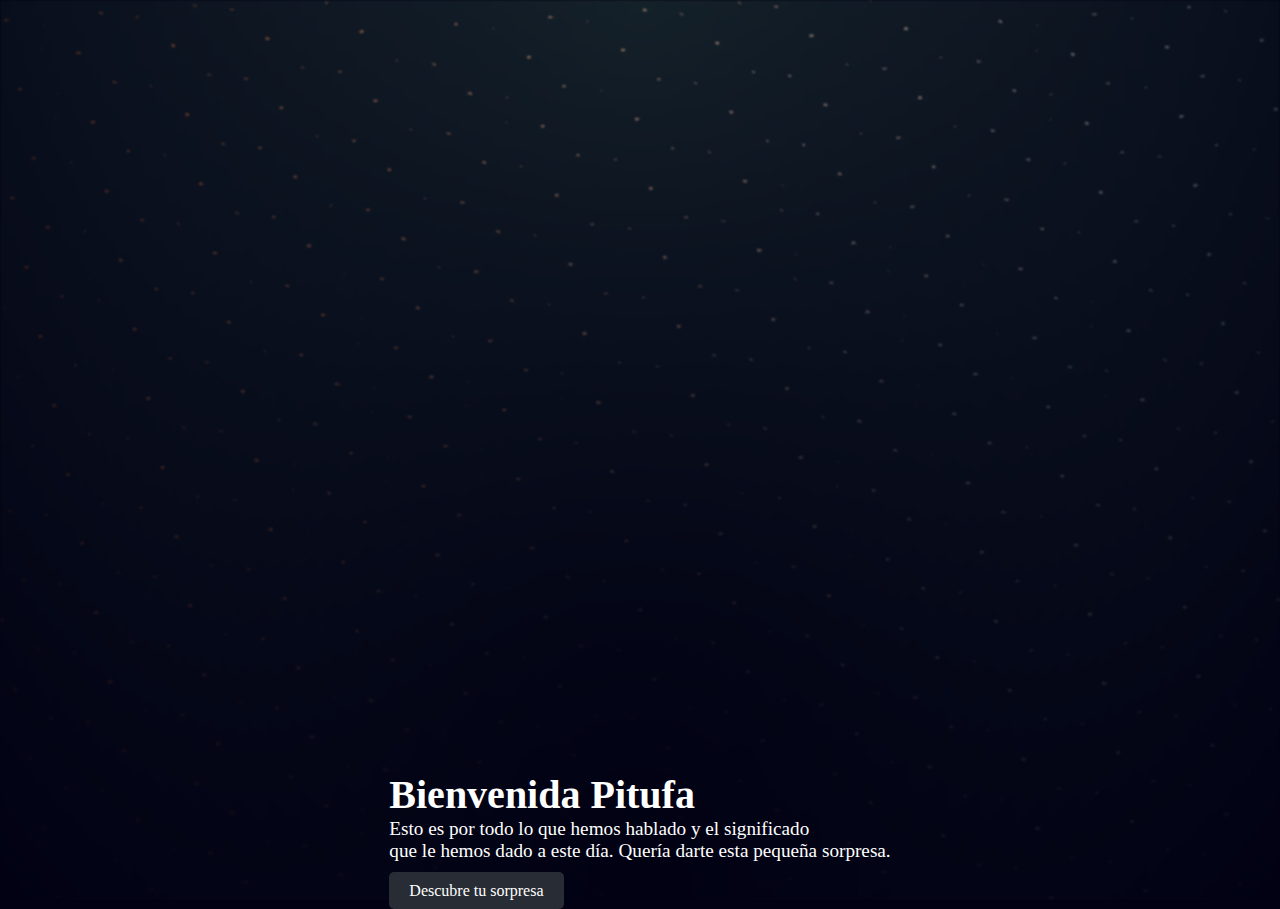
==== index.html @ 1435f54c "Add files via upload" ====
<!DOCTYPE html>
<html lang="en">

<head>
    <meta charset="UTF-8">
    <title>Flores y corazones</title>
    <link rel="stylesheet" href="./style.css">
    <link href="style.css" rel="stylesheet" type="text/css" />
    <STYLE>A {text-decoration: none;} </STYLE>
</head>

<body>

   
    <body class="container">
        <div class="night"></div>
        <div class="content">
            <h1>Bienvenida Pitufa</h1>
            <p>Esto es por todo lo que hemos hablado y el significado <br> que le hemos dado a este día. Quería darte esta pequeña sorpresa.</p>
            <a href="sorpresa.html" class="cta-button">Descubre tu sorpresa</a>

          
        </div>
        
        <!-- Burbujas de corazones flotando -->
        <div class="bubbles">
            <div class="bubble">
                <svg class="heart" viewBox="0 0 32 32">
                    <title>heart22</title>
                    <path d="M23.6 2c-3.363 0-6.258 2.736-7.599 5.594-1.342-2.858-4.237-5.594-7.601-5.594-4.637 0-8.4 3.764-8.4 8.401 0 9.433 9.516 11.906 16.001 21.232 6.13-9.268 15.999-12.1 15.999-21.232 0-4.637-3.763-8.401-8.4-8.401z"></path>
                </svg>
            </div>
            <!-- Más burbujas de corazones... -->
        </div>
        <script src="main.js"></script>
        <div class="bubbles">
            <div class="bubble"><svg class="heart" viewBox="0 0 32 32">
                    <title>heart22</title>
                    <path
                        d="M23.6 2c-3.363 0-6.258 2.736-7.599 5.594-1.342-2.858-4.237-5.594-7.601-5.594-4.637 0-8.4 3.764-8.4 8.401 0 9.433 9.516 11.906 16.001 21.232 6.13-9.268 15.999-12.1 15.999-21.232 0-4.637-3.763-8.401-8.4-8.401z">
                    </path>
                </svg>
            </div>
            <div class="bubble"><svg class="heart" viewBox="0 0 32 32">
                    <title>heart22</title>
                    <path
                        d="M23.6 2c-3.363 0-6.258 2.736-7.599 5.594-1.342-2.858-4.237-5.594-7.601-5.594-4.637 0-8.4 3.764-8.4 8.401 0 9.433 9.516 11.906 16.001 21.232 6.13-9.268 15.999-12.1 15.999-21.232 0-4.637-3.763-8.401-8.4-8.401z">
                    </path>
                </svg>
            </div>
            <div class="bubble"><svg class="heart" viewBox="0 0 32 32">
                    <title>heart22</title>
                    <path
                        d="M23.6 2c-3.363 0-6.258 2.736-7.599 5.594-1.342-2.858-4.237-5.594-7.601-5.594-4.637 0-8.4 3.764-8.4 8.401 0 9.433 9.516 11.906 16.001 21.232 6.13-9.268 15.999-12.1 15.999-21.232 0-4.637-3.763-8.401-8.4-8.401z">
                    </path>
                </svg>
            </div>
            <div class="bubble"><svg class="heart" viewBox="0 0 32 32">
                    <title>heart22</title>
                    <path
                        d="M23.6 2c-3.363 0-6.258 2.736-7.599 5.594-1.342-2.858-4.237-5.594-7.601-5.594-4.637 0-8.4 3.764-8.4 8.401 0 9.433 9.516 11.906 16.001 21.232 6.13-9.268 15.999-12.1 15.999-21.232 0-4.637-3.763-8.401-8.4-8.401z">
                    </path>
                </svg>
            </div>
            <div class="bubble"><svg class="heart" viewBox="0 0 32 32">
                    <title>heart22</title>
                    <path
                        d="M23.6 2c-3.363 0-6.258 2.736-7.599 5.594-1.342-2.858-4.237-5.594-7.601-5.594-4.637 0-8.4 3.764-8.4 8.401 0 9.433 9.516 11.906 16.001 21.232 6.13-9.268 15.999-12.1 15.999-21.232 0-4.637-3.763-8.401-8.4-8.401z">
                    </path>
                </svg>
            </div>
            <div class="bubble"><svg class="heart" viewBox="0 0 32 32">
                    <title>heart22</title>
                    <path
                        d="M23.6 2c-3.363 0-6.258 2.736-7.599 5.594-1.342-2.858-4.237-5.594-7.601-5.594-4.637 0-8.4 3.764-8.4 8.401 0 9.433 9.516 11.906 16.001 21.232 6.13-9.268 15.999-12.1 15.999-21.232 0-4.637-3.763-8.401-8.4-8.401z">
                    </path>
                </svg>
            </div>
            <div class="bubble"><svg class="heart" viewBox="0 0 32 32">
                    <title>heart22</title>
                    <path
                        d="M23.6 2c-3.363 0-6.258 2.736-7.599 5.594-1.342-2.858-4.237-5.594-7.601-5.594-4.637 0-8.4 3.764-8.4 8.401 0 9.433 9.516 11.906 16.001 21.232 6.13-9.268 15.999-12.1 15.999-21.232 0-4.637-3.763-8.401-8.4-8.401z">
                    </path>
                </svg>
            </div>
            <div class="bubble"><svg class="heart" viewBox="0 0 32 32">
                    <title>heart22</title>
                    <path
                        d="M23.6 2c-3.363 0-6.258 2.736-7.599 5.594-1.342-2.858-4.237-5.594-7.601-5.594-4.637 0-8.4 3.764-8.4 8.401 0 9.433 9.516 11.906 16.001 21.232 6.13-9.268 15.999-12.1 15.999-21.232 0-4.637-3.763-8.401-8.4-8.401z">
                    </path>
                </svg>
            </div>
            <div class="bubble"><svg class="heart" viewBox="0 0 32 32">
                    <title>heart22</title>
                    <path
                        d="M23.6 2c-3.363 0-6.258 2.736-7.599 5.594-1.342-2.858-4.237-5.594-7.601-5.594-4.637 0-8.4 3.764-8.4 8.401 0 9.433 9.516 11.906 16.001 21.232 6.13-9.268 15.999-12.1 15.999-21.232 0-4.637-3.763-8.401-8.4-8.401z">
                    </path>
                </svg>
            </div>
            <div class="bubble"><svg class="heart" viewBox="0 0 32 32">
                    <title>heart22</title>
                    <path
                        d="M23.6 2c-3.363 0-6.258 2.736-7.599 5.594-1.342-2.858-4.237-5.594-7.601-5.594-4.637 0-8.4 3.764-8.4 8.401 0 9.433 9.516 11.906 16.001 21.232 6.13-9.268 15.999-12.1 15.999-21.232 0-4.637-3.763-8.401-8.4-8.401z">
                    </path>
                </svg>
            </div>
            <div class="bubble"><svg class="heart" viewBox="0 0 32 32">
                    <title>heart22</title>
                    <path
                        d="M23.6 2c-3.363 0-6.258 2.736-7.599 5.594-1.342-2.858-4.237-5.594-7.601-5.594-4.637 0-8.4 3.764-8.4 8.401 0 9.433 9.516 11.906 16.001 21.232 6.13-9.268 15.999-12.1 15.999-21.232 0-4.637-3.763-8.401-8.4-8.401z">
                    </path>
                </svg>
            </div>
            <div class="bubble"><svg class="heart" viewBox="0 0 32 32">
                    <title>heart22</title>
                    <path
                        d="M23.6 2c-3.363 0-6.258 2.736-7.599 5.594-1.342-2.858-4.237-5.594-7.601-5.594-4.637 0-8.4 3.764-8.4 8.401 0 9.433 9.516 11.906 16.001 21.232 6.13-9.268 15.999-12.1 15.999-21.232 0-4.637-3.763-8.401-8.4-8.401z">
                    </path>
                </svg>
            </div>
            <div class="bubble"><svg class="heart" viewBox="0 0 32 32">
                    <title>heart22</title>
                    <path
                        d="M23.6 2c-3.363 0-6.258 2.736-7.599 5.594-1.342-2.858-4.237-5.594-7.601-5.594-4.637 0-8.4 3.764-8.4 8.401 0 9.433 9.516 11.906 16.001 21.232 6.13-9.268 15.999-12.1 15.999-21.232 0-4.637-3.763-8.401-8.4-8.401z">
                    </path>
                </svg>
            </div>
            <div class="bubble"><svg class="heart" viewBox="0 0 32 32">
                    <title>heart22</title>
                    <path
                        d="M23.6 2c-3.363 0-6.258 2.736-7.599 5.594-1.342-2.858-4.237-5.594-7.601-5.594-4.637 0-8.4 3.764-8.4 8.401 0 9.433 9.516 11.906 16.001 21.232 6.13-9.268 15.999-12.1 15.999-21.232 0-4.637-3.763-8.401-8.4-8.401z">
                    </path>
                </svg>
            </div>
            <div class="bubble"><svg class="heart" viewBox="0 0 32 32">
                    <title>heart22</title>
                    <path
                        d="M23.6 2c-3.363 0-6.258 2.736-7.599 5.594-1.342-2.858-4.237-5.594-7.601-5.594-4.637 0-8.4 3.764-8.4 8.401 0 9.433 9.516 11.906 16.001 21.232 6.13-9.268 15.999-12.1 15.999-21.232 0-4.637-3.763-8.401-8.4-8.401z">
                    </path>
                </svg>
            </div>
            <div class="bubble"><svg class="heart" viewBox="0 0 32 32">
                    <title>heart22</title>
                    <path
                        d="M23.6 2c-3.363 0-6.258 2.736-7.599 5.594-1.342-2.858-4.237-5.594-7.601-5.594-4.637 0-8.4 3.764-8.4 8.401 0 9.433 9.516 11.906 16.001 21.232 6.13-9.268 15.999-12.1 15.999-21.232 0-4.637-3.763-8.401-8.4-8.401z">
                    </path>
                </svg>
            </div>
            <div class="bubble"><svg class="heart" viewBox="0 0 32 32">
                    <title>heart22</title>
                    <path
                        d="M23.6 2c-3.363 0-6.258 2.736-7.599 5.594-1.342-2.858-4.237-5.594-7.601-5.594-4.637 0-8.4 3.764-8.4 8.401 0 9.433 9.516 11.906 16.001 21.232 6.13-9.268 15.999-12.1 15.999-21.232 0-4.637-3.763-8.401-8.4-8.401z">
                    </path>
                </svg>
            </div>
            <div class="bubble"><svg class="heart" viewBox="0 0 32 32">
                    <title>heart22</title>
                    <path
                        d="M23.6 2c-3.363 0-6.258 2.736-7.599 5.594-1.342-2.858-4.237-5.594-7.601-5.594-4.637 0-8.4 3.764-8.4 8.401 0 9.433 9.516 11.906 16.001 21.232 6.13-9.268 15.999-12.1 15.999-21.232 0-4.637-3.763-8.401-8.4-8.401z">
                    </path>
                </svg>
            </div>
            <div class="bubble"><svg class="heart" viewBox="0 0 32 32">
                    <title>heart22</title>
                    <path
                        d="M23.6 2c-3.363 0-6.258 2.736-7.599 5.594-1.342-2.858-4.237-5.594-7.601-5.594-4.637 0-8.4 3.764-8.4 8.401 0 9.433 9.516 11.906 16.001 21.232 6.13-9.268 15.999-12.1 15.999-21.232 0-4.637-3.763-8.401-8.4-8.401z">
                    </path>
                </svg>
            </div>
            <div class="bubble"><svg class="heart" viewBox="0 0 32 32">
                    <title>heart22</title>
                    <path
                        d="M23.6 2c-3.363 0-6.258 2.736-7.599 5.594-1.342-2.858-4.237-5.594-7.601-5.594-4.637 0-8.4 3.764-8.4 8.401 0 9.433 9.516 11.906 16.001 21.232 6.13-9.268 15.999-12.1 15.999-21.232 0-4.637-3.763-8.401-8.4-8.401z">
                    </path>
                </svg>
    </body>
    <!-- partial -->
    <script src="script.js" type="text/javascript"></script>

</body>

</html>
---- style.css ----
*,
*::after,
*::before {
  padding: 0;
  margin: 0;
  box-sizing: border-box;
}
.container {
  position: absolute;
  display: flex;
  justify-content: center;
  align-items: center;
  text-align: center;
  background-color: #282c34;
  color: white;
  padding: 20px;
  border-radius: 30px;
  transition: transform 0.1s; /* Suaviza el movimiento */
}

.night {
    position: absolute;
    top: 0;
    left: 0;
    width: 100%;
    height: 100%;
    background: black;
    z-index: -1;
}

.bubbles {
    position: absolute;
    top: 0;
    left: 0;
    width: 100%;
    height: 100%;
    overflow: hidden;
    z-index: 0;
}

.bubble {
    position: absolute;
    bottom: -100px;
    background-color: rgba(255, 255, 255, 0.2);
    border-radius: 50%;
    animation: rise 20s infinite;
}

.heart {
    fill: red;
    width: 50px;
    height: 50px;
}

@keyframes rise {
    0% {
        transform: translateY(0);
    }
    100% {
        transform: translateY(-1000px);
    }
}

/* Contenido centrado */
.content {
    position: relative;
    z-index: 1;
}

h1 {
    font-size: 2.5rem;
    color: #fff;
}

p {
    font-size: 1.2rem;
    margin-bottom: 20px;
    color: #fff;
}

.cta-button {
    padding: 10px 20px;
    background-color: #282c34;
    border: none;
    color: white;
    font-size: 1rem;
    cursor: pointer;
    border-radius: 5px;
    transition: background-color 0.3s ease;
}

.cta-button:hover {
    background-color: #ff4c3b;
}


:root {
  --dark-color: #010113;
}

body {
  display: flex;
  align-items: flex-end;
  justify-content: center;
  min-height: 100vh;
  background-color: var(--dark-color);
  overflow: hidden;
  perspective: 1000px;
}
.night {
  position: fixed;
  left: 50%;
  top: 0;
  transform: translateX(-50%);
  width: 100%;
  height: 100%;
  filter: blur(0.1vmin);
  background-image: radial-gradient(
      ellipse at top,
      transparent 0%,
      var(--dark-color)
    ),
    radial-gradient(
      ellipse at bottom,
      var(--dark-color),
      rgba(145, 233, 255, 0.2)
    ),
    repeating-linear-gradient(
      220deg,
      rgb(0, 0, 0) 0px,
      rgb(0, 0, 0) 19px,
      transparent 19px,
      transparent 22px
    ),
    repeating-linear-gradient(
      189deg,
      rgb(0, 0, 0) 0px,
      rgb(0, 0, 0) 19px,
      transparent 19px,
      transparent 22px
    ),
    repeating-linear-gradient(
      148deg,
      rgb(0, 0, 0) 0px,
      rgb(0, 0, 0) 19px,
      transparent 19px,
      transparent 22px
    ),
    linear-gradient(90deg, rgb(255, 94, 0), rgb(240, 240, 240));
}

.flowers {
  position: relative;
  transform: scale(0.9);
}

.flower {
  position: absolute;
  bottom: 10vmin;
  transform-origin: bottom center;
  z-index: 10;
  --fl-speed: 0.8s;
}
.flower--1 {
  -webkit-animation: moving-flower-1 4s linear infinite;
  animation: moving-flower-1 4s linear infinite;
}
.flower--1 .flower__line {
  height: 70vmin;
  -webkit-animation-delay: 0.3s;
  animation-delay: 0.3s;
}
.flower--1 .flower__line__leaf--1 {
  -webkit-animation: blooming-leaf-right var(--fl-speed) 1.6s backwards;
  animation: blooming-leaf-right var(--fl-speed) 1.6s backwards;
}
.flower--1 .flower__line__leaf--2 {
  -webkit-animation: blooming-leaf-right var(--fl-speed) 1.4s backwards;
  animation: blooming-leaf-right var(--fl-speed) 1.4s backwards;
}
.flower--1 .flower__line__leaf--3 {
  -webkit-animation: blooming-leaf-left var(--fl-speed) 1.2s backwards;
  animation: blooming-leaf-left var(--fl-speed) 1.2s backwards;
}
.flower--1 .flower__line__leaf--4 {
  -webkit-animation: blooming-leaf-left var(--fl-speed) 1s backwards;
  animation: blooming-leaf-left var(--fl-speed) 1s backwards;
}
.flower--1 .flower__line__leaf--5 {
  -webkit-animation: blooming-leaf-right var(--fl-speed) 1.8s backwards;
  animation: blooming-leaf-right var(--fl-speed) 1.8s backwards;
}
.flower--1 .flower__line__leaf--6 {
  -webkit-animation: blooming-leaf-left var(--fl-speed) 2s backwards;
  animation: blooming-leaf-left var(--fl-speed) 2s backwards;
}
.flower--2 {
  left: 50%;
  transform: rotate(20deg);
  -webkit-animation: moving-flower-2 4s linear infinite;
  animation: moving-flower-2 4s linear infinite;
}
.flower--2 .flower__line {
  height: 60vmin;
  -webkit-animation-delay: 0.6s;
  animation-delay: 0.6s;
}
.flower--2 .flower__line__leaf--1 {
  -webkit-animation: blooming-leaf-right var(--fl-speed) 1.9s backwards;
  animation: blooming-leaf-right var(--fl-speed) 1.9s backwards;
}
.flower--2 .flower__line__leaf--2 {
  -webkit-animation: blooming-leaf-right var(--fl-speed) 1.7s backwards;
  animation: blooming-leaf-right var(--fl-speed) 1.7s backwards;
}
.flower--2 .flower__line__leaf--3 {
  -webkit-animation: blooming-leaf-left var(--fl-speed) 1.5s backwards;
  animation: blooming-leaf-left var(--fl-speed) 1.5s backwards;
}
.flower--2 .flower__line__leaf--4 {
  -webkit-animation: blooming-leaf-left var(--fl-speed) 1.3s backwards;
  animation: blooming-leaf-left var(--fl-speed) 1.3s backwards;
}
.flower--3 {
  left: 50%;
  transform: rotate(-15deg);
  -webkit-animation: moving-flower-3 4s linear infinite;
  animation: moving-flower-3 4s linear infinite;
}
.flower--3 .flower__line {
  -webkit-animation-delay: 0.9s;
  animation-delay: 0.9s;
}
.flower--3 .flower__line__leaf--1 {
  -webkit-animation: blooming-leaf-right var(--fl-speed) 2.5s backwards;
  animation: blooming-leaf-right var(--fl-speed) 2.5s backwards;
}
.flower--3 .flower__line__leaf--2 {
  -webkit-animation: blooming-leaf-right var(--fl-speed) 2.3s backwards;
  animation: blooming-leaf-right var(--fl-speed) 2.3s backwards;
}
.flower--3 .flower__line__leaf--3 {
  -webkit-animation: blooming-leaf-left var(--fl-speed) 2.1s backwards;
  animation: blooming-leaf-left var(--fl-speed) 2.1s backwards;
}
.flower--3 .flower__line__leaf--4 {
  -webkit-animation: blooming-leaf-left var(--fl-speed) 1.9s backwards;
  animation: blooming-leaf-left var(--fl-speed) 1.9s backwards;
}
.flower__leafs {
  position: relative;
  -webkit-animation: blooming-flower 2s backwards;
  animation: blooming-flower 2s backwards;
}
.flower__leafs--1 {
  -webkit-animation-delay: 1.1s;
  animation-delay: 1.1s;
}
.flower__leafs--2 {
  -webkit-animation-delay: 1.4s;
  animation-delay: 1.4s;
}
.flower__leafs--3 {
  -webkit-animation-delay: 1.7s;
  animation-delay: 1.7s;
}
.flower__leafs::after {
  content: "";
  position: absolute;
  left: 0;
  top: 0;
  transform: translate(-50%, -100%);
  width: 8vmin;
  height: 8vmin;
  background-color: #e7b201;
  filter: blur(10vmin);
}
.flower__leaf {
  position: absolute;
  bottom: 0;
  left: 50%;
  width: 8vmin;
  height: 11vmin;
  border-radius: 51% 49% 47% 53%/44% 45% 55% 69%;
  background-color: #e6f331;
  background-image: linear-gradient(to top, #e6f331, #e6f331);
  transform-origin: bottom center;
  opacity: 0.9;
  box-shadow: inset 0 0 2vmin rgba(255, 255, 255, 0.5);
}
.flower__leaf--1 {
  transform: translate(-10%, 1%) rotateY(40deg) rotateX(-50deg);
}
.flower__leaf--2 {
  transform: translate(-50%, -4%) rotateX(40deg);
}
.flower__leaf--3 {
  transform: translate(-90%, 0%) rotateY(45deg) rotateX(50deg);
}
.flower__leaf--4 {
  width: 8vmin;
  height: 8vmin;
  transform-origin: bottom left;
  border-radius: 4vmin 10vmin 4vmin 4vmin;
  transform: translate(0%, 18%) rotateX(70deg) rotate(-43deg);
  background-image: linear-gradient(to top, #e6f331, #e6f331);
  z-index: 1;
  opacity: 0.8;
}
.flower__white-circle {
  position: absolute;
  left: -3.5vmin;
  top: -3vmin;
  width: 9vmin;
  height: 4vmin;
  border-radius: 50%;
  background-color: #fff;
}
.flower__white-circle::after {
  content: "";
  position: absolute;
  left: 50%;
  top: 45%;
  transform: translate(-50%, -50%);
  width: 60%;
  height: 60%;
  border-radius: inherit;
  background-image: repeating-linear-gradient(
      135deg,
      rgba(0, 0, 0, 0.03) 0px,
      rgba(0, 0, 0, 0.03) 1px,
      transparent 1px,
      transparent 12px
    ),
    repeating-linear-gradient(
      45deg,
      rgba(0, 0, 0, 0.03) 0px,
      rgba(0, 0, 0, 0.03) 1px,
      transparent 1px,
      transparent 12px
    ),
    repeating-linear-gradient(
      67.5deg,
      rgba(0, 0, 0, 0.03) 0px,
      rgba(0, 0, 0, 0.03) 1px,
      transparent 1px,
      transparent 12px
    ),
    repeating-linear-gradient(
      135deg,
      rgba(0, 0, 0, 0.03) 0px,
      rgba(0, 0, 0, 0.03) 1px,
      transparent 1px,
      transparent 12px
    ),
    repeating-linear-gradient(
      45deg,
      rgba(0, 0, 0, 0.03) 0px,
      rgba(0, 0, 0, 0.03) 1px,
      transparent 1px,
      transparent 12px
    ),
    repeating-linear-gradient(
      112.5deg,
      rgba(0, 0, 0, 0.03) 0px,
      rgba(0, 0, 0, 0.03) 1px,
      transparent 1px,
      transparent 12px
    ),
    repeating-linear-gradient(
      112.5deg,
      rgba(0, 0, 0, 0.03) 0px,
      rgba(0, 0, 0, 0.03) 1px,
      transparent 1px,
      transparent 12px
    ),
    repeating-linear-gradient(
      45deg,
      rgba(0, 0, 0, 0.03) 0px,
      rgba(0, 0, 0, 0.03) 1px,
      transparent 1px,
      transparent 12px
    ),
    repeating-linear-gradient(
      22.5deg,
      rgba(0, 0, 0, 0.03) 0px,
      rgba(0, 0, 0, 0.03) 1px,
      transparent 1px,
      transparent 12px
    ),
    repeating-linear-gradient(
      45deg,
      rgba(0, 0, 0, 0.03) 0px,
      rgba(0, 0, 0, 0.03) 1px,
      transparent 1px,
      transparent 12px
    ),
    repeating-linear-gradient(
      22.5deg,
      rgba(0, 0, 0, 0.03) 0px,
      rgba(0, 0, 0, 0.03) 1px,
      transparent 1px,
      transparent 12px
    ),
    repeating-linear-gradient(
      135deg,
      rgba(0, 0, 0, 0.03) 0px,
      rgba(0, 0, 0, 0.03) 1px,
      transparent 1px,
      transparent 12px
    ),
    repeating-linear-gradient(
      157.5deg,
      rgba(0, 0, 0, 0.03) 0px,
      rgba(0, 0, 0, 0.03) 1px,
      transparent 1px,
      transparent 12px
    ),
    repeating-linear-gradient(
      67.5deg,
      rgba(0, 0, 0, 0.03) 0px,
      rgba(0, 0, 0, 0.03) 1px,
      transparent 1px,
      transparent 12px
    ),
    repeating-linear-gradient(
      67.5deg,
      rgba(0, 0, 0, 0.03) 0px,
      rgba(0, 0, 0, 0.03) 1px,
      transparent 1px,
      transparent 12px
    ),
    linear-gradient(90deg, rgb(255, 235, 18), rgb(255, 206, 0));
}
.flower__line {
  height: 55vmin;
  width: 1.5vmin;
  background-image: linear-gradient(
      to left,
      rgba(0, 0, 0, 0.2),
      transparent,
      rgba(255, 255, 255, 0.2)
    ),
    linear-gradient(to top, transparent 10%, #056d24, #028137);
  box-shadow: inset 0 0 2px rgba(0, 0, 0, 0.5);
  -webkit-animation: grow-flower-tree 4s backwards;
  animation: grow-flower-tree 4s backwards;
}
.flower__line__leaf {
  --w: 7vmin;
  --h: calc(var(--w) + 2vmin);
  position: absolute;
  top: 20%;
  left: 90%;
  width: var(--w);
  height: var(--h);
  border-top-right-radius: var(--h);
  border-bottom-left-radius: var(--h);
  background-image: linear-gradient(to top, rgba(12, 94, 32, 0.4), #028137);
}
.flower__line__leaf--1 {
  transform: rotate(70deg) rotateY(30deg);
}
.flower__line__leaf--2 {
  top: 45%;
  transform: rotate(70deg) rotateY(30deg);
}
.flower__line__leaf--3,
.flower__line__leaf--4,
.flower__line__leaf--6 {
  border-top-right-radius: 0;
  border-bottom-left-radius: 0;
  border-top-left-radius: var(--h);
  border-bottom-right-radius: var(--h);
  left: -460%;
  top: 12%;
  transform: rotate(-70deg) rotateY(30deg);
}
.flower__line__leaf--4 {
  top: 40%;
}
.flower__line__leaf--5 {
  top: 0;
  transform-origin: left;
  transform: rotate(70deg) rotateY(30deg) scale(0.6);
}
.flower__line__leaf--6 {
  top: -2%;
  left: -450%;
  transform-origin: right;
  transform: rotate(-70deg) rotateY(30deg) scale(0.6);
}
.flower__light {
  position: absolute;
  bottom: 0vmin;
  width: 1vmin;
  height: 1vmin;
  background-color: rgb(255, 251, 0);
  border-radius: 50%;
  filter: blur(0.2vmin);
  -webkit-animation: light-ans 4s linear infinite backwards;
  animation: light-ans 4s linear infinite backwards;
}
.flower__light:nth-child(odd) {
  background-color: #028137;
}
.flower__light--1 {
  left: -2vmin;
  -webkit-animation-delay: 1s;
  animation-delay: 1s;
}
.flower__light--2 {
  left: 3vmin;
  -webkit-animation-delay: 0.5s;
  animation-delay: 0.5s;
}
.flower__light--3 {
  left: -6vmin;
  -webkit-animation-delay: 0.3s;
  animation-delay: 0.3s;
}
.flower__light--4 {
  left: 6vmin;
  -webkit-animation-delay: 0.9s;
  animation-delay: 0.9s;
}
.flower__light--5 {
  left: -1vmin;
  -webkit-animation-delay: 1.5s;
  animation-delay: 1.5s;
}
.flower__light--6 {
  left: -4vmin;
  -webkit-animation-delay: 3s;
  animation-delay: 3s;
}
.flower__light--7 {
  left: 3vmin;
  -webkit-animation-delay: 2s;
  animation-delay: 2s;
}
.flower__light--8 {
  left: -6vmin;
  -webkit-animation-delay: 3.5s;
  animation-delay: 3.5s;
}
.flower__grass {
  --c: #028137;
  --line-w: 1.5vmin;
  position: absolute;
  bottom: 12vmin;
  left: -7vmin;
  display: flex;
  flex-direction: column;
  align-items: flex-end;
  z-index: 20;
  transform-origin: bottom center;
  transform: rotate(-48deg) rotateY(40deg);
}
.flower__grass--1 {
  -webkit-animation: moving-grass 2s linear infinite;
  animation: moving-grass 2s linear infinite;
}
.flower__grass--2 {
  left: 2vmin;
  bottom: 10vmin;
  transform: scale(0.5) rotate(75deg) rotateX(10deg) rotateY(-200deg);
  opacity: 0.8;
  z-index: 0;
  -webkit-animation: moving-grass--2 1.5s linear infinite;
  animation: moving-grass--2 1.5s linear infinite;
}
.flower__grass--top {
  width: 7vmin;
  height: 10vmin;
  border-top-right-radius: 100%;
  border-right: var(--line-w) solid var(--c);
  transform-origin: bottom center;
  transform: rotate(-2deg);
}
.flower__grass--bottom {
  margin-top: -2px;
  width: var(--line-w);
  height: 25vmin;
  background-image: linear-gradient(to top, transparent, var(--c));
}
.flower__grass__leaf {
  --size: 10vmin;
  position: absolute;
  width: calc(var(--size) * 2.1);
  height: var(--size);
  border-top-left-radius: var(--size);
  border-top-right-radius: var(--size);
  background-image: linear-gradient(
    to top,
    transparent,
    transparent 30%,
    var(--c)
  );
  z-index: 100;
}
.flower__grass__leaf--1 {
  top: -6%;
  left: 30%;
  --size: 6vmin;
  transform: rotate(-20deg);
  -webkit-animation: growing-grass-ans--1 2s 2.6s backwards;
  animation: growing-grass-ans--1 2s 2.6s backwards;
}
@-webkit-keyframes growing-grass-ans--1 {
  0% {
    transform-origin: bottom left;
    transform: rotate(-20deg) scale(0);
  }
}
@keyframes growing-grass-ans--1 {
  0% {
    transform-origin: bottom left;
    transform: rotate(-20deg) scale(0);
  }
}
.flower__grass__leaf--2 {
  top: -5%;
  left: -110%;
  --size: 6vmin;
  transform: rotate(10deg);
  -webkit-animation: growing-grass-ans--2 2s 2.4s linear backwards;
  animation: growing-grass-ans--2 2s 2.4s linear backwards;
}
@-webkit-keyframes growing-grass-ans--2 {
  0% {
    transform-origin: bottom right;
    transform: rotate(10deg) scale(0);
  }
}
@keyframes growing-grass-ans--2 {
  0% {
    transform-origin: bottom right;
    transform: rotate(10deg) scale(0);
  }
}
.flower__grass__leaf--3 {
  top: 5%;
  left: 60%;
  --size: 8vmin;
  transform: rotate(-18deg) rotateX(-20deg);
  -webkit-animation: growing-grass-ans--3 2s 2.2s linear backwards;
  animation: growing-grass-ans--3 2s 2.2s linear backwards;
}
@-webkit-keyframes growing-grass-ans--3 {
  0% {
    transform-origin: bottom left;
    transform: rotate(-18deg) rotateX(-20deg) scale(0);
  }
}
@keyframes growing-grass-ans--3 {
  0% {
    transform-origin: bottom left;
    transform: rotate(-18deg) rotateX(-20deg) scale(0);
  }
}
.flower__grass__leaf--4 {
  top: 6%;
  left: -135%;
  --size: 8vmin;
  transform: rotate(2deg);
  -webkit-animation: growing-grass-ans--4 2s 2s linear backwards;
  animation: growing-grass-ans--4 2s 2s linear backwards;
}
@-webkit-keyframes growing-grass-ans--4 {
  0% {
    transform-origin: bottom right;
    transform: rotate(2deg) scale(0);
  }
}
@keyframes growing-grass-ans--4 {
  0% {
    transform-origin: bottom right;
    transform: rotate(2deg) scale(0);
  }
}
.flower__grass__leaf--5 {
  top: 20%;
  left: 60%;
  --size: 10vmin;
  transform: rotate(-24deg) rotateX(-20deg);
  -webkit-animation: growing-grass-ans--5 2s 1.8s linear backwards;
  animation: growing-grass-ans--5 2s 1.8s linear backwards;
}
@-webkit-keyframes growing-grass-ans--5 {
  0% {
    transform-origin: bottom left;
    transform: rotate(-24deg) rotateX(-20deg) scale(0);
  }
}
@keyframes growing-grass-ans--5 {
  0% {
    transform-origin: bottom left;
    transform: rotate(-24deg) rotateX(-20deg) scale(0);
  }
}
.flower__grass__leaf--6 {
  top: 22%;
  left: -180%;
  --size: 10vmin;
  transform: rotate(10deg);
  -webkit-animation: growing-grass-ans--6 2s 1.6s linear backwards;
  animation: growing-grass-ans--6 2s 1.6s linear backwards;
}
@-webkit-keyframes growing-grass-ans--6 {
  0% {
    transform-origin: bottom right;
    transform: rotate(10deg) scale(0);
  }
}
@keyframes growing-grass-ans--6 {
  0% {
    transform-origin: bottom right;
    transform: rotate(10deg) scale(0);
  }
}
.flower__grass__leaf--7 {
  top: 39%;
  left: 70%;
  --size: 10vmin;
  transform: rotate(-10deg);
  -webkit-animation: growing-grass-ans--7 2s 1.4s linear backwards;
  animation: growing-grass-ans--7 2s 1.4s linear backwards;
}
@-webkit-keyframes growing-grass-ans--7 {
  0% {
    transform-origin: bottom left;
    transform: rotate(-10deg) scale(0);
  }
}
@keyframes growing-grass-ans--7 {
  0% {
    transform-origin: bottom left;
    transform: rotate(-10deg) scale(0);
  }
}
.flower__grass__leaf--8 {
  top: 40%;
  left: -215%;
  --size: 11vmin;
  transform: rotate(10deg);
  -webkit-animation: growing-grass-ans--8 2s 1.2s linear backwards;
  animation: growing-grass-ans--8 2s 1.2s linear backwards;
}
@-webkit-keyframes growing-grass-ans--8 {
  0% {
    transform-origin: bottom right;
    transform: rotate(10deg) scale(0);
  }
}
@keyframes growing-grass-ans--8 {
  0% {
    transform-origin: bottom right;
    transform: rotate(10deg) scale(0);
  }
}
.flower__grass__overlay {
  position: absolute;
  top: -10%;
  right: 0%;
  width: 100%;
  height: 100%;
  background-color: rgba(0, 0, 0, 0.6);
  filter: blur(1.5vmin);
  z-index: 100;
}
.flower__g-long {
  --w: 2vmin;
  --h: 6vmin;
  --c: #0d6632;
  position: absolute;
  bottom: 10vmin;
  left: -3vmin;
  transform-origin: bottom center;
  transform: rotate(-30deg) rotateY(-20deg);
  display: flex;
  flex-direction: column;
  align-items: flex-end;
  -webkit-animation: flower-g-long-ans 3s linear infinite;
  animation: flower-g-long-ans 3s linear infinite;
}
@-webkit-keyframes flower-g-long-ans {
  0%,
  100% {
    transform: rotate(-30deg) rotateY(-20deg);
  }
  50% {
    transform: rotate(-32deg) rotateY(-20deg);
  }
}
@keyframes flower-g-long-ans {
  0%,
  100% {
    transform: rotate(-30deg) rotateY(-20deg);
  }
  50% {
    transform: rotate(-32deg) rotateY(-20deg);
  }
}
.flower__g-long__top {
  top: calc(var(--h) * -1);
  width: calc(var(--w) + 1vmin);
  height: var(--h);
  border-top-right-radius: 100%;
  border-right: 0.7vmin solid var(--c);
  transform: translate(-0.7vmin, 1vmin);
}
.flower__g-long__bottom {
  width: var(--w);
  height: 50vmin;
  transform-origin: bottom center;
  background-image: linear-gradient(to top, transparent 30%, var(--c));
  box-shadow: inset 0 0 2px rgba(0, 0, 0, 0.5);
  -webkit-clip-path: polygon(35% 0, 65% 1%, 100% 100%, 0% 100%);
  clip-path: polygon(35% 0, 65% 1%, 100% 100%, 0% 100%);
}
.flower__g-right {
  position: absolute;
  bottom: 6vmin;
  left: -2vmin;
  transform-origin: bottom left;
  transform: rotate(20deg);
}
.flower__g-right .leaf {
  width: 30vmin;
  height: 50vmin;
  border-top-left-radius: 100%;
  border-left: 2vmin solid #028137;
  background-image: linear-gradient(
    to bottom,
    transparent,
    var(--dark-color) 60%
  );
  -webkit-mask-image: linear-gradient(to top, transparent 30%, #028137 60%);
}
.flower__g-right--1 {
  -webkit-animation: flower-g-right-ans 2.5s linear infinite;
  animation: flower-g-right-ans 2.5s linear infinite;
}
.flower__g-right--2 {
  left: 5vmin;
  transform: rotateY(-180deg);
  -webkit-animation: flower-g-right-ans--2 3s linear infinite;
  animation: flower-g-right-ans--2 3s linear infinite;
}
.flower__g-right--2 .leaf {
  height: 75vmin;
  filter: blur(0.3vmin);
  opacity: 0.8;
}
@-webkit-keyframes flower-g-right-ans {
  0%,
  100% {
    transform: rotate(20deg);
  }
  50% {
    transform: rotate(24deg) rotateX(-20deg);
  }
}
@keyframes flower-g-right-ans {
  0%,
  100% {
    transform: rotate(20deg);
  }
  50% {
    transform: rotate(24deg) rotateX(-20deg);
  }
}
@-webkit-keyframes flower-g-right-ans--2 {
  0%,
  100% {
    transform: rotateY(-180deg) rotate(0deg) rotateX(-20deg);
  }
  50% {
    transform: rotateY(-180deg) rotate(6deg) rotateX(-20deg);
  }
}
@keyframes flower-g-right-ans--2 {
  0%,
  100% {
    transform: rotateY(-180deg) rotate(0deg) rotateX(-20deg);
  }
  50% {
    transform: rotateY(-180deg) rotate(6deg) rotateX(-20deg);
  }
}
.flower__g-front {
  position: absolute;
  bottom: 6vmin;
  left: 2.5vmin;
  z-index: 100;
  transform-origin: bottom center;
  transform: rotate(-28deg) rotateY(30deg) scale(1.04);
  -webkit-animation: flower__g-front-ans 2s linear infinite;
  animation: flower__g-front-ans 2s linear infinite;
}
@-webkit-keyframes flower__g-front-ans {
  0%,
  100% {
    transform: rotate(-28deg) rotateY(30deg) scale(1.04);
  }
  50% {
    transform: rotate(-35deg) rotateY(40deg) scale(1.04);
  }
}
@keyframes flower__g-front-ans {
  0%,
  100% {
    transform: rotate(-28deg) rotateY(30deg) scale(1.04);
  }
  50% {
    transform: rotate(-35deg) rotateY(40deg) scale(1.04);
  }
}
.flower__g-front__line {
  width: 0.3vmin;
  height: 20vmin;
  background-image: linear-gradient(
    to top,
    transparent,
    #028137,
    transparent 100%
  );
  position: relative;
}
.flower__g-front__leaf-wrapper {
  position: absolute;
  top: 0;
  left: 0;
  transform-origin: bottom left;
  transform: rotate(10deg);
}
.flower__g-front__leaf-wrapper:nth-child(even) {
  left: 0vmin;
  transform: rotateY(-180deg) rotate(5deg);
  -webkit-animation: flower__g-front__leaf-left-ans 1s ease-in backwards;
  animation: flower__g-front__leaf-left-ans 1s ease-in backwards;
}
.flower__g-front__leaf-wrapper:nth-child(odd) {
  -webkit-animation: flower__g-front__leaf-ans 1s ease-in backwards;
  animation: flower__g-front__leaf-ans 1s ease-in backwards;
}
.flower__g-front__leaf-wrapper--1 {
  top: -8vmin;
  transform: scale(0.7);
  -webkit-animation: flower__g-front__leaf-ans 1s 5.5s ease-in backwards !important;
  animation: flower__g-front__leaf-ans 1s 5.5s ease-in backwards !important;
}
.flower__g-front__leaf-wrapper--2 {
  top: -8vmin;
  transform: rotateY(-180deg) scale(0.7) !important;
  -webkit-animation: flower__g-front__leaf-left-ans-2 1s 4.6s ease-in backwards !important;
  animation: flower__g-front__leaf-left-ans-2 1s 4.6s ease-in backwards !important;
}
.flower__g-front__leaf-wrapper--3 {
  top: -3vmin;
  -webkit-animation: flower__g-front__leaf-ans 1s 4.6s ease-in backwards;
  animation: flower__g-front__leaf-ans 1s 4.6s ease-in backwards;
}
.flower__g-front__leaf-wrapper--4 {
  top: -3vmin;
  transform: rotateY(-180deg) scale(0.9) !important;
  -webkit-animation: flower__g-front__leaf-left-ans-2 1s 4.6s ease-in backwards !important;
  animation: flower__g-front__leaf-left-ans-2 1s 4.6s ease-in backwards !important;
}
@-webkit-keyframes flower__g-front__leaf-left-ans-2 {
  0% {
    transform: rotateY(-180deg) scale(0);
  }
}
@keyframes flower__g-front__leaf-left-ans-2 {
  0% {
    transform: rotateY(-180deg) scale(0);
  }
}
.flower__g-front__leaf-wrapper--5,
.flower__g-front__leaf-wrapper--6 {
  top: 2vmin;
}
.flower__g-front__leaf-wrapper--7,
.flower__g-front__leaf-wrapper--8 {
  top: 6.5vmin;
}
.flower__g-front__leaf-wrapper--2 {
  -webkit-animation-delay: 5.2s !important;
  animation-delay: 5.2s !important;
}
.flower__g-front__leaf-wrapper--3 {
  -webkit-animation-delay: 4.9s !important;
  animation-delay: 4.9s !important;
}
.flower__g-front__leaf-wrapper--5 {
  -webkit-animation-delay: 4.3s !important;
  animation-delay: 4.3s !important;
}
.flower__g-front__leaf-wrapper--6 {
  -webkit-animation-delay: 4.1s !important;
  animation-delay: 4.1s !important;
}
.flower__g-front__leaf-wrapper--7 {
  -webkit-animation-delay: 3.8s !important;
  animation-delay: 3.8s !important;
}
.flower__g-front__leaf-wrapper--8 {
  -webkit-animation-delay: 3.5s !important;
  animation-delay: 3.5s !important;
}
@-webkit-keyframes flower__g-front__leaf-ans {
  0% {
    transform: rotate(10deg) scale(0);
  }
}
@keyframes flower__g-front__leaf-ans {
  0% {
    transform: rotate(10deg) scale(0);
  }
}
@-webkit-keyframes flower__g-front__leaf-left-ans {
  0% {
    transform: rotateY(-180deg) rotate(5deg) scale(0);
  }
}
@keyframes flower__g-front__leaf-left-ans {
  0% {
    transform: rotateY(-180deg) rotate(5deg) scale(0);
  }
}
.flower__g-front__leaf {
  width: 10vmin;
  height: 10vmin;
  border-radius: 100% 0% 0% 100%/100% 100% 0% 0%;
  box-shadow: inset 0 2px 1vmin hsla(150, 97%, 14%, 0.2);
  background-image: linear-gradient(
      to bottom left,
      transparent,
      var(--dark-color)
    ),
    linear-gradient(to bottom right, #028137 50%, transparent 50%, transparent);
  -webkit-mask-image: linear-gradient(
    to bottom right,
    #028137 50%,
    transparent 50%,
    transparent
  );
  mask-image: linear-gradient(
    to bottom right,
    #028137 50%,
    transparent 50%,
    transparent
  );
}
.flower__g-fr {
  position: absolute;
  bottom: -4vmin;
  left: vmin;
  transform-origin: bottom left;
  z-index: 10;
  -webkit-animation: flower__g-fr-ans 2s linear infinite;
  animation: flower__g-fr-ans 2s linear infinite;
}
@-webkit-keyframes flower__g-fr-ans {
  0%,
  100% {
    transform: rotate(2deg);
  }
  50% {
    transform: rotate(4deg);
  }
}
@keyframes flower__g-fr-ans {
  0%,
  100% {
    transform: rotate(2deg);
  }
  50% {
    transform: rotate(4deg);
  }
}
.flower__g-fr .leaf {
  width: 30vmin;
  height: 50vmin;
  border-top-left-radius: 100%;
  border-left: 2vmin solid #028137;
  -webkit-mask-image: linear-gradient(to top, transparent 25%, #028137 50%);
  position: relative;
  z-index: 1;
}
.flower__g-fr__leaf {
  position: absolute;
  top: 0;
  left: 0;
  width: 10vmin;
  height: 10vmin;
  border-radius: 100% 0% 0% 100%/100% 100% 0% 0%;
  box-shadow: inset 0 2px 1vmin hsla(184deg, 97%, 58%, 0.2);
  background-image: linear-gradient(
      to bottom left,
      transparent,
      var(--dark-color) 98%
    ),
    linear-gradient(to bottom right, #028137 45%, transparent 50%, transparent);
  -webkit-mask-image: linear-gradient(
    135deg,
    #028137 40%,
    transparent 50%,
    transparent
  );
}
.flower__g-fr__leaf--1 {
  left: 20vmin;
  transform: rotate(45deg);
  -webkit-animation: flower__g-fr-leaft-ans-1 0.5s 5.2s linear backwards;
  animation: flower__g-fr-leaft-ans-1 0.5s 5.2s linear backwards;
}
@-webkit-keyframes flower__g-fr-leaft-ans-1 {
  0% {
    transform-origin: left;
    transform: rotate(45deg) scale(0);
  }
}
@keyframes flower__g-fr-leaft-ans-1 {
  0% {
    transform-origin: left;
    transform: rotate(45deg) scale(0);
  }
}
.flower__g-fr__leaf--2 {
  left: 12vmin;
  top: -7vmin;
  transform: rotate(25deg) rotateY(-180deg);
  -webkit-animation: flower__g-fr-leaft-ans-6 0.5s 5s linear backwards;
  animation: flower__g-fr-leaft-ans-6 0.5s 5s linear backwards;
}
.flower__g-fr__leaf--3 {
  left: 15vmin;
  top: 6vmin;
  transform: rotate(55deg);
  -webkit-animation: flower__g-fr-leaft-ans-5 0.5s 4.8s linear backwards;
  animation: flower__g-fr-leaft-ans-5 0.5s 4.8s linear backwards;
}
.flower__g-fr__leaf--4 {
  left: 6vmin;
  top: -2vmin;
  transform: rotate(25deg) rotateY(-180deg);
  -webkit-animation: flower__g-fr-leaft-ans-6 0.5s 4.6s linear backwards;
  animation: flower__g-fr-leaft-ans-6 0.5s 4.6s linear backwards;
}
.flower__g-fr__leaf--5 {
  left: 10vmin;
  top: 14vmin;
  transform: rotate(55deg);
  -webkit-animation: flower__g-fr-leaft-ans-5 0.5s 4.4s linear backwards;
  animation: flower__g-fr-leaft-ans-5 0.5s 4.4s linear backwards;
}
@-webkit-keyframes flower__g-fr-leaft-ans-5 {
  0% {
    transform-origin: left;
    transform: rotate(55deg) scale(0);
  }
}
@keyframes flower__g-fr-leaft-ans-5 {
  0% {
    transform-origin: left;
    transform: rotate(55deg) scale(0);
  }
}
.flower__g-fr__leaf--6 {
  left: 0vmin;
  top: 6vmin;
  transform: rotate(25deg) rotateY(-180deg);
  -webkit-animation: flower__g-fr-leaft-ans-6 0.5s 4.2s linear backwards;
  animation: flower__g-fr-leaft-ans-6 0.5s 4.2s linear backwards;
}
@-webkit-keyframes flower__g-fr-leaft-ans-6 {
  0% {
    transform-origin: right;
    transform: rotate(25deg) rotateY(-180deg) scale(0);
  }
}
@keyframes flower__g-fr-leaft-ans-6 {
  0% {
    transform-origin: right;
    transform: rotate(25deg) rotateY(-180deg) scale(0);
  }
}
.flower__g-fr__leaf--7 {
  left: 5vmin;
  top: 22vmin;
  transform: rotate(45deg);
  -webkit-animation: flower__g-fr-leaft-ans-7 0.5s 4s linear backwards;
  animation: flower__g-fr-leaft-ans-7 0.5s 4s linear backwards;
}
@-webkit-keyframes flower__g-fr-leaft-ans-7 {
  0% {
    transform-origin: left;
    transform: rotate(45deg) scale(0);
  }
}
@keyframes flower__g-fr-leaft-ans-7 {
  0% {
    transform-origin: left;
    transform: rotate(45deg) scale(0);
  }
}
.flower__g-fr__leaf--8 {
  left: -4vmin;
  top: 15vmin;
  transform: rotate(15deg) rotateY(-180deg);
  -webkit-animation: flower__g-fr-leaft-ans-8 0.5s 3.8s linear backwards;
  animation: flower__g-fr-leaft-ans-8 0.5s 3.8s linear backwards;
}
@-webkit-keyframes flower__g-fr-leaft-ans-8 {
  0% {
    transform-origin: right;
    transform: rotate(15deg) rotateY(-180deg) scale(0);
  }
}
@keyframes flower__g-fr-leaft-ans-8 {
  0% {
    transform-origin: right;
    transform: rotate(15deg) rotateY(-180deg) scale(0);
  }
}

.long-g {
  position: absolute;
  bottom: 25vmin;
  left: -42vmin;
  transform-origin: bottom left;
}
.long-g--1 {
  bottom: 0vmin;
  transform: scale(0.8) rotate(-5deg);
}
.long-g--1 .leaf {
  -webkit-mask-image: linear-gradient(
    to top,
    transparent 40%,
    #028137 80%
  ) !important;
}
.long-g--1 .leaf--1 {
  --w: 5vmin;
  --h: 60vmin;
  left: -2vmin;
  transform: rotate(3deg) rotateY(-180deg);
}
.long-g--2,
.long-g--3 {
  bottom: -3vmin;
  left: -35vmin;
  transform-origin: center;
  transform: scale(0.6) rotateX(60deg);
}
.long-g--2 .leaf,
.long-g--3 .leaf {
  -webkit-mask-image: linear-gradient(
    to top,
    transparent 50%,
    #e6f331 80%
  ) !important;
}
.long-g--2 .leaf--1,
.long-g--3 .leaf--1 {
  left: -1vmin;
  transform: rotateY(-180deg);
}
.long-g--3 {
  left: -17vmin;
  bottom: 0vmin;
}
.long-g--3 .leaf {
  -webkit-mask-image: linear-gradient(
    to top,
    transparent 40%,
    #028137 80%
  ) !important;
}
.long-g--4 {
  left: 25vmin;
  bottom: -3vmin;
  transform-origin: center;
  transform: scale(0.6) rotateX(60deg);
}
.long-g--4 .leaf {
  -webkit-mask-image: linear-gradient(
    to top,
    transparent 50%,
    #028137 80%
  ) !important;
}
.long-g--5 {
  left: 42vmin;
  bottom: 0vmin;
  transform: scale(0.8) rotate(2deg);
}
.long-g--6 {
  left: 0vmin;
  bottom: -20vmin;
  z-index: 100;
  filter: blur(0.3vmin);
  transform: scale(0.8) rotate(2deg);
}
.long-g--7 {
  left: 35vmin;
  bottom: 20vmin;
  z-index: -1;
  filter: blur(0.3vmin);
  transform: scale(0.6) rotate(2deg);
  opacity: 0.7;
}
.long-g .leaf {
  --w: 15vmin;
  --h: 40vmin;
  --c: #1aaa15;
  position: absolute;
  bottom: 0;
  width: var(--w);
  height: var(--h);
  border-top-left-radius: 100%;
  border-left: 2vmin solid var(--c);
  -webkit-mask-image: linear-gradient(
    to top,
    transparent 20%,
    var(--dark-color)
  );
  transform-origin: bottom center;
}
.long-g .leaf--0 {
  left: 2vmin;
  -webkit-animation: leaf-ans-1 4s linear infinite;
  animation: leaf-ans-1 4s linear infinite;
}
.long-g .leaf--1 {
  --w: 5vmin;
  --h: 60vmin;
  -webkit-animation: leaf-ans-1 4s linear infinite;
  animation: leaf-ans-1 4s linear infinite;
}
.long-g .leaf--2 {
  --w: 10vmin;
  --h: 40vmin;
  left: -0.5vmin;
  bottom: 5vmin;
  transform-origin: bottom left;
  transform: rotateY(-180deg);
  -webkit-animation: leaf-ans-2 3s linear infinite;
  animation: leaf-ans-2 3s linear infinite;
}
.long-g .leaf--3 {
  --w: 5vmin;
  --h: 30vmin;
  left: -1vmin;
  bottom: 3.2vmin;
  transform-origin: bottom left;
  transform: rotate(-10deg) rotateY(-180deg);
  -webkit-animation: leaf-ans-3 3s linear infinite;
  animation: leaf-ans-3 3s linear infinite;
}

@-webkit-keyframes leaf-ans-1 {
  0%,
  100% {
    transform: rotate(-5deg) scale(1);
  }
  50% {
    transform: rotate(5deg) scale(1.1);
  }
}

@keyframes leaf-ans-1 {
  0%,
  100% {
    transform: rotate(-5deg) scale(1);
  }
  50% {
    transform: rotate(5deg) scale(1.1);
  }
}
@-webkit-keyframes leaf-ans-2 {
  0%,
  100% {
    transform: rotateY(-180deg) rotate(5deg);
  }
  50% {
    transform: rotateY(-180deg) rotate(0deg) scale(1.1);
  }
}
@keyframes leaf-ans-2 {
  0%,
  100% {
    transform: rotateY(-180deg) rotate(5deg);
  }
  50% {
    transform: rotateY(-180deg) rotate(0deg) scale(1.1);
  }
}
@-webkit-keyframes leaf-ans-3 {
  0%,
  100% {
    transform: rotate(-10deg) rotateY(-180deg);
  }
  50% {
    transform: rotate(-20deg) rotateY(-180deg);
  }
}
@keyframes leaf-ans-3 {
  0%,
  100% {
    transform: rotate(-10deg) rotateY(-180deg);
  }
  50% {
    transform: rotate(-20deg) rotateY(-180deg);
  }
}
.grow-ans {
  -webkit-animation: grow-ans 2s var(--d) backwards;
  animation: grow-ans 2s var(--d) backwards;
}

@-webkit-keyframes grow-ans {
  0% {
    transform: scale(0);
    opacity: 0;
  }
}

@keyframes grow-ans {
  0% {
    transform: scale(0);
    opacity: 0;
  }
}
@-webkit-keyframes light-ans {
  0% {
    opacity: 0;
    transform: translateY(0vmin);
  }
  25% {
    opacity: 1;
    transform: translateY(-5vmin) translateX(-2vmin);
  }
  50% {
    opacity: 1;
    transform: translateY(-15vmin) translateX(2vmin);
    filter: blur(0.2vmin);
  }
  75% {
    transform: translateY(-20vmin) translateX(-2vmin);
    filter: blur(0.2vmin);
  }
  100% {
    transform: translateY(-30vmin);
    opacity: 0;
    filter: blur(1vmin);
  }
}
@keyframes light-ans {
  0% {
    opacity: 0;
    transform: translateY(0vmin);
  }
  25% {
    opacity: 1;
    transform: translateY(-5vmin) translateX(-2vmin);
  }
  50% {
    opacity: 1;
    transform: translateY(-15vmin) translateX(2vmin);
    filter: blur(0.2vmin);
  }
  75% {
    transform: translateY(-20vmin) translateX(-2vmin);
    filter: blur(0.2vmin);
  }
  100% {
    transform: translateY(-30vmin);
    opacity: 0;
    filter: blur(1vmin);
  }
}
@-webkit-keyframes moving-flower-1 {
  0%,
  100% {
    transform: rotate(2deg);
  }
  50% {
    transform: rotate(-2deg);
  }
}
@keyframes moving-flower-1 {
  0%,
  100% {
    transform: rotate(2deg);
  }
  50% {
    transform: rotate(-2deg);
  }
}
@-webkit-keyframes moving-flower-2 {
  0%,
  100% {
    transform: rotate(18deg);
  }
  50% {
    transform: rotate(14deg);
  }
}
@keyframes moving-flower-2 {
  0%,
  100% {
    transform: rotate(18deg);
  }
  50% {
    transform: rotate(14deg);
  }
}
@-webkit-keyframes moving-flower-3 {
  0%,
  100% {
    transform: rotate(-18deg);
  }
  50% {
    transform: rotate(-20deg) rotateY(-10deg);
  }
}
@keyframes moving-flower-3 {
  0%,
  100% {
    transform: rotate(-18deg);
  }
  50% {
    transform: rotate(-20deg) rotateY(-10deg);
  }
}
@-webkit-keyframes blooming-leaf-right {
  0% {
    transform-origin: left;
    transform: rotate(70deg) rotateY(30deg) scale(0);
  }
}
@keyframes blooming-leaf-right {
  0% {
    transform-origin: left;
    transform: rotate(70deg) rotateY(30deg) scale(0);
  }
}
@-webkit-keyframes blooming-leaf-left {
  0% {
    transform-origin: right;
    transform: rotate(-70deg) rotateY(30deg) scale(0);
  }
}
@keyframes blooming-leaf-left {
  0% {
    transform-origin: right;
    transform: rotate(-70deg) rotateY(30deg) scale(0);
  }
}
@-webkit-keyframes grow-flower-tree {
  0% {
    height: 0;
    border-radius: 1vmin;
  }
}
@keyframes grow-flower-tree {
  0% {
    height: 0;
    border-radius: 1vmin;
  }
}
@-webkit-keyframes blooming-flower {
  0% {
    transform: scale(0);
  }
}
@keyframes blooming-flower {
  0% {
    transform: scale(0);
  }
}
@-webkit-keyframes moving-grass {
  0%,
  100% {
    transform: rotate(-48deg) rotateY(40deg);
  }
  50% {
    transform: rotate(-50deg) rotateY(40deg);
  }
}
@keyframes moving-grass {
  0%,
  100% {
    transform: rotate(-48deg) rotateY(40deg);
  }
  50% {
    transform: rotate(-50deg) rotateY(40deg);
  }
}
@-webkit-keyframes moving-grass--2 {
  0%,
  100% {
    transform: scale(0.5) rotate(75deg) rotateX(10deg) rotateY(-200deg);
  }
  50% {
    transform: scale(0.5) rotate(79deg) rotateX(10deg) rotateY(-200deg);
  }
}
@keyframes moving-grass--2 {
  0%,
  100% {
    transform: scale(0.5) rotate(75deg) rotateX(10deg) rotateY(-200deg);
  }
  50% {
    transform: scale(0.5) rotate(79deg) rotateX(10deg) rotateY(-200deg);
  }
}
.growing-grass {
  -webkit-animation: growing-grass-ans 1s 2s backwards;
  animation: growing-grass-ans 1s 2s backwards;
}

@-webkit-keyframes growing-grass-ans {
  0% {
    transform: scale(0);
  }
}

@keyframes growing-grass-ans {
  0% {
    transform: scale(0);
  }
}
.container * {
  -webkit-animation-play-state: paused !important;
  animation-play-state: paused !important;
} /*# sourceMappingURL=main.css.map */
.bubbles {
  position: absolute;
  top: 0;
  left: 0;
  height: 100%;
  width: 100%;
  pointer-events: none;
}

.bubble {
  position: absolute;
  z-index: 200;
  border-radius: 50%;
}
.bubble:nth-child(1) {
  top: 8%;
  left: 60%;

  height: 11vmin;
  width: 11vmin;
  -webkit-animation: love-burst 3s infinite 0s;
  animation: love-burst 3s infinite 0s;
  box-shadow: inset 0 0 0 5.5vmin transparent;
  -webkit-transform: translate(0, 0.05em) scale(0);
  transform: translate(0, 0.05em) scale(0);
  -webkit-transform-origin: center bottom;
  transform-origin: center bottom;
}
.bubble:nth-child(2) {
  top: 83%;
  left: 14%;
  height: 20vmin;
  width: 20vmin;
  -webkit-animation: love-burst 3s infinite 0.15s;
  animation: love-burst 3s infinite 0.15s;
  box-shadow: inset 0 0 0 10vmin transparent;
  -webkit-transform: translate(0, 0.75em) scale(0);
  transform: translate(0, 0.75em) scale(0);
  -webkit-transform-origin: center bottom;
  transform-origin: center bottom;
}
.bubble:nth-child(3) {
  top: 25%;
  left: 49%;
  height: 4vmin;
  width: 4vmin;
  -webkit-animation: love-burst 3s infinite 0.3s;
  animation: love-burst 3s infinite 0.3s;
  box-shadow: inset 0 0 0 2vmin transparent;
  -webkit-transform: translate(0, 0.5em) scale(0);
  transform: translate(0, 0.5em) scale(0);
  -webkit-transform-origin: center bottom;
  transform-origin: center bottom;
}
.bubble:nth-child(4) {
  top: 63%;
  left: 93%;
  height: 3vmin;
  width: 3vmin;
  -webkit-animation: love-burst 3s infinite 0.45s;
  animation: love-burst 3s infinite 0.45s;
  box-shadow: inset 0 0 0 1.5vmin transparent;
  -webkit-transform: translate(0, 0.35em) scale(0);
  transform: translate(0, 0.35em) scale(0);
  -webkit-transform-origin: center bottom;
  transform-origin: center bottom;
}
.bubble:nth-child(5) {
  top: 7%;
  left: 56%;
  height: 18vmin;
  width: 18vmin;
  -webkit-animation: love-burst 3s infinite 0.6s;
  animation: love-burst 3s infinite 0.6s;
  box-shadow: inset 0 0 0 9vmin transparent;
  -webkit-transform: translate(0, 0.3em) scale(0);
  transform: translate(0, 0.3em) scale(0);
  -webkit-transform-origin: center bottom;
  transform-origin: center bottom;
}
.bubble:nth-child(6) {
  top: 10%;
  left: 68%;
  height: 5vmin;
  width: 5vmin;
  -webkit-animation: love-burst 3s infinite 0.75s;
  animation: love-burst 3s infinite 0.75s;
  box-shadow: inset 0 0 0 2.5vmin transparent;
  -webkit-transform: translate(0, 1.1em) scale(0);
  transform: translate(0, 1.1em) scale(0);
  -webkit-transform-origin: center bottom;
  transform-origin: center bottom;
}
.bubble:nth-child(7) {
  top: 68%;
  left: 1%;
  height: 5vmin;
  width: 5vmin;
  -webkit-animation: love-burst 3s infinite 0.9s;
  animation: love-burst 3s infinite 0.9s;
  box-shadow: inset 0 0 0 2.5vmin transparent;
  -webkit-transform: translate(0, 0.15em) scale(0);
  transform: translate(0, 0.15em) scale(0);
  -webkit-transform-origin: center bottom;
  transform-origin: center bottom;
}
.bubble:nth-child(8) {
  top: 61%;
  left: 51%;
  height: 11vmin;
  width: 11vmin;
  -webkit-animation: love-burst 3s infinite 1.05s;
  animation: love-burst 3s infinite 1.05s;
  box-shadow: inset 0 0 0 5.5vmin transparent;
  -webkit-transform: translate(0, 1.05em) scale(0);
  transform: translate(0, 1.05em) scale(0);
  -webkit-transform-origin: center bottom;
  transform-origin: center bottom;
}
.bubble:nth-child(9) {
  top: 24%;
  left: 45%;
  height: 11vmin;
  width: 11vmin;
  -webkit-animation: love-burst 3s infinite 1.2s;
  animation: love-burst 3s infinite 1.2s;
  box-shadow: inset 0 0 0 5.5vmin transparent;
  -webkit-transform: translate(0, 1em) scale(0);
  transform: translate(0, 1em) scale(0);
  -webkit-transform-origin: center bottom;
  transform-origin: center bottom;
}
.bubble:nth-child(10) {
  top: 13%;
  left: 10%;
  height: 19vmin;
  width: 19vmin;
  -webkit-animation: love-burst 3s infinite 1.35s;
  animation: love-burst 3s infinite 1.35s;
  box-shadow: inset 0 0 0 9.5vmin transparent;
  -webkit-transform: translate(0, 1em) scale(0);
  transform: translate(0, 1em) scale(0);
  -webkit-transform-origin: center bottom;
  transform-origin: center bottom;
}
.bubble:nth-child(11) {
  top: 76%;
  left: 7%;
  height: 14vmin;
  width: 14vmin;
  -webkit-animation: love-burst 3s infinite 1.5s;
  animation: love-burst 3s infinite 1.5s;
  box-shadow: inset 0 0 0 7vmin transparent;
  -webkit-transform: translate(0, 0.1em) scale(0);
  transform: translate(0, 0.1em) scale(0);
  -webkit-transform-origin: center bottom;
  transform-origin: center bottom;
}
.bubble:nth-child(12) {
  top: 22%;
  left: 8%;
  height: 17vmin;
  width: 17vmin;
  -webkit-animation: love-burst 3s infinite 1.65s;
  animation: love-burst 3s infinite 1.65s;
  box-shadow: inset 0 0 0 8.5vmin transparent;
  -webkit-transform: translate(0, 0.2em) scale(0);
  transform: translate(0, 0.2em) scale(0);
  -webkit-transform-origin: center bottom;
  transform-origin: center bottom;
}
.bubble:nth-child(13) {
  top: 23%;
  left: 81%;
  height: 16vmin;
  width: 16vmin;
  -webkit-animation: love-burst 3s infinite 1.8s;
  animation: love-burst 3s infinite 1.8s;
  box-shadow: inset 0 0 0 8vmin transparent;
  -webkit-transform: translate(0, 0.1em) scale(0);
  transform: translate(0, 0.1em) scale(0);
  -webkit-transform-origin: center bottom;
  transform-origin: center bottom;
}
.bubble:nth-child(14) {
  top: 77%;
  left: 88%;
  height: 3vmin;
  width: 3vmin;
  -webkit-animation: love-burst 3s infinite 1.95s;
  animation: love-burst 3s infinite 1.95s;
  box-shadow: inset 0 0 0 1.5vmin transparent;
  -webkit-transform: translate(0, 0.45em) scale(0);
  transform: translate(0, 0.45em) scale(0);
  -webkit-transform-origin: center bottom;
  transform-origin: center bottom;
}
.bubble:nth-child(15) {
  top: 41%;
  left: 1%;
  height: 9vmin;
  width: 9vmin;
  -webkit-animation: love-burst 3s infinite 2.1s;
  animation: love-burst 3s infinite 2.1s;
  box-shadow: inset 0 0 0 4.5vmin transparent;
  -webkit-transform: translate(0, 0.05em) scale(0);
  transform: translate(0, 0.05em) scale(0);
  -webkit-transform-origin: center bottom;
  transform-origin: center bottom;
}
.bubble:nth-child(16) {
  top: 51%;
  left: 51%;
  height: 8vmin;
  width: 8vmin;
  -webkit-animation: love-burst 3s infinite 2.25s;
  animation: love-burst 3s infinite 2.25s;
  box-shadow: inset 0 0 0 4vmin transparent;
  -webkit-transform: translate(0, 1.15em) scale(0);
  transform: translate(0, 1.15em) scale(0);
  -webkit-transform-origin: center bottom;
  transform-origin: center bottom;
}
.bubble:nth-child(17) {
  top: 37%;
  left: 65%;
  height: 11vmin;
  width: 11vmin;
  -webkit-animation: love-burst 3s infinite 2.4s;
  animation: love-burst 3s infinite 2.4s;
  box-shadow: inset 0 0 0 5.5vmin transparent;
  -webkit-transform: translate(0, 0.2em) scale(0);
  transform: translate(0, 0.2em) scale(0);
  -webkit-transform-origin: center bottom;
  transform-origin: center bottom;
}
.bubble:nth-child(18) {
  top: 11%;
  left: 83%;
  height: 18vmin;
  width: 18vmin;
  -webkit-animation: love-burst 3s infinite 2.55s;
  animation: love-burst 3s infinite 2.55s;
  box-shadow: inset 0 0 0 9vmin transparent;
  -webkit-transform: translate(0, 0.9em) scale(0);
  transform: translate(0, 0.9em) scale(0);
  -webkit-transform-origin: center bottom;
  transform-origin: center bottom;
}
.bubble:nth-child(19) {
  top: 64%;
  left: 86%;
  height: 12vmin;
  width: 12vmin;
  -webkit-animation: love-burst 3s infinite 2.7s;
  animation: love-burst 3s infinite 2.7s;
  box-shadow: inset 0 0 0 6vmin transparent;
  -webkit-transform: translate(0, 0.65em) scale(0);
  transform: translate(0, 0.65em) scale(0);
  -webkit-transform-origin: center bottom;
  transform-origin: center bottom;
}
.bubble:nth-child(20) {
  top: 39%;
  left: 24%;
  height: 19vmin;
  width: 19vmin;
  -webkit-animation: love-burst 3s infinite 2.85s;
  animation: love-burst 3s infinite 2.85s;
  box-shadow: inset 0 0 0 9.5vmin transparent;
  -webkit-transform: translate(0, 0.2em) scale(0);
  transform: translate(0, 0.2em) scale(0);
  -webkit-transform-origin: center bottom;
  transform-origin: center bottom;
}

@-webkit-keyframes love-burst {
  50%,
  100% {
    box-shadow: inset 0 0 0 0 rgb(1, 175, 73);
    -webkit-transform: translate(0, 0) scale(1);
    transform: translate(0, 0) scale(1);
  }
}

@keyframes love-burst {
  50%,
  100% {
    box-shadow: inset 0 0 0 0 rgb(18, 226, 129);
    -webkit-transform: translate(0, 0) scale(1);
    transform: translate(0, 0) scale(1);
  }
}
.heart {
  fill: transparent;
  opacity: 0;
}
.bubble:nth-child(1) .heart {
  -webkit-animation: love 3s forwards infinite 0s;
  animation: love 3s forwards infinite 0s;
  -webkit-transform: scale(0.5) rotate(-4deg);
  transform: scale(0.5) rotate(-4deg);
}
.bubble:nth-child(2) .heart {
  -webkit-animation: love 3s forwards infinite 0.15s;
  animation: love 3s forwards infinite 0.15s;
  -webkit-transform: scale(0.5) rotate(22deg);
  transform: scale(0.5) rotate(22deg);
}
.bubble:nth-child(3) .heart {
  -webkit-animation: love 3s forwards infinite 0.3s;
  animation: love 3s forwards infinite 0.3s;
  -webkit-transform: scale(0.5) rotate(-5deg);
  transform: scale(0.5) rotate(-5deg);
}
.bubble:nth-child(4) .heart {
  -webkit-animation: love 3s forwards infinite 0.45s;
  animation: love 3s forwards infinite 0.45s;
  -webkit-transform: scale(0.5) rotate(50deg);
  transform: scale(0.5) rotate(50deg);
}
.bubble:nth-child(5) .heart {
  -webkit-animation: love 3s forwards infinite 0.6s;
  animation: love 3s forwards infinite 0.6s;
  -webkit-transform: scale(0.5) rotate(-29deg);
  transform: scale(0.5) rotate(-29deg);
}
.bubble:nth-child(6) .heart {
  -webkit-animation: love 3s forwards infinite 0.75s;
  animation: love 3s forwards infinite 0.75s;
  -webkit-transform: scale(0.5) rotate(35deg);
  transform: scale(0.5) rotate(35deg);
}
.bubble:nth-child(7) .heart {
  -webkit-animation: love 3s forwards infinite 0.9s;
  animation: love 3s forwards infinite 0.9s;
  -webkit-transform: scale(0.5) rotate(-5deg);
  transform: scale(0.5) rotate(-5deg);
}
.bubble:nth-child(8) .heart {
  -webkit-animation: love 3s forwards infinite 1.05s;
  animation: love 3s forwards infinite 1.05s;
  -webkit-transform: scale(0.5) rotate(40deg);
  transform: scale(0.5) rotate(40deg);
}
.bubble:nth-child(9) .heart {
  -webkit-animation: love 3s forwards infinite 1.2s;
  animation: love 3s forwards infinite 1.2s;
  -webkit-transform: scale(0.5) rotate(-35deg);
  transform: scale(0.5) rotate(-35deg);
}
.bubble:nth-child(10) .heart {
  -webkit-animation: love 3s forwards infinite 1.35s;
  animation: love 3s forwards infinite 1.35s;
  -webkit-transform: scale(0.5) rotate(28deg);
  transform: scale(0.5) rotate(28deg);
}
.bubble:nth-child(11) .heart {
  -webkit-animation: love 3s forwards infinite 1.5s;
  animation: love 3s forwards infinite 1.5s;
  -webkit-transform: scale(0.5) rotate(-3deg);
  transform: scale(0.5) rotate(-3deg);
}
.bubble:nth-child(12) .heart {
  -webkit-animation: love 3s forwards infinite 1.65s;
  animation: love 3s forwards infinite 1.65s;
  -webkit-transform: scale(0.5) rotate(48deg);
  transform: scale(0.5) rotate(48deg);
}
.bubble:nth-child(13) .heart {
  -webkit-animation: love 3s forwards infinite 1.8s;
  animation: love 3s forwards infinite 1.8s;
  -webkit-transform: scale(0.5) rotate(-33deg);
  transform: scale(0.5) rotate(-33deg);
}
.bubble:nth-child(14) .heart {
  -webkit-animation: love 3s forwards infinite 1.95s;
  animation: love 3s forwards infinite 1.95s;
  -webkit-transform: scale(0.5) rotate(40deg);
  transform: scale(0.5) rotate(40deg);
}
.bubble:nth-child(15) .heart {
  -webkit-animation: love 3s forwards infinite 2.1s;
  animation: love 3s forwards infinite 2.1s;
  -webkit-transform: scale(0.5) rotate(-29deg);
  transform: scale(0.5) rotate(-29deg);
}
.bubble:nth-child(16) .heart {
  -webkit-animation: love 3s forwards infinite 2.25s;
  animation: love 3s forwards infinite 2.25s;
  -webkit-transform: scale(0.5) rotate(19deg);
  transform: scale(0.5) rotate(19deg);
}
.bubble:nth-child(17) .heart {
  -webkit-animation: love 3s forwards infinite 2.4s;
  animation: love 3s forwards infinite 2.4s;
  -webkit-transform: scale(0.5) rotate(-29deg);
  transform: scale(0.5) rotate(-29deg);
}
.bubble:nth-child(18) .heart {
  -webkit-animation: love 3s forwards infinite 2.55s;
  animation: love 3s forwards infinite 2.55s;
  -webkit-transform: scale(0.5) rotate(14deg);
  transform: scale(0.5) rotate(14deg);
}
.bubble:nth-child(19) .heart {
  -webkit-animation: love 3s forwards infinite 2.7s;
  animation: love 3s forwards infinite 2.7s;
  -webkit-transform: scale(0.5) rotate(-10deg);
  transform: scale(0.5) rotate(-10deg);
}
.bubble:nth-child(20) .heart {
  -webkit-animation: love 3s forwards infinite 2.85s;
  animation: love 3s forwards infinite 2.85s;
  -webkit-transform: scale(0.5) rotate(46deg);
  transform: scale(0.5) rotate(46deg);
}

@-webkit-keyframes love {
  50% {
    fill: rgb(253, 66, 19);
    opacity: 1;
  }
}

@keyframes love {
  50% {
    fill: rgb(253, 93, 19);
    opacity: 1;
  }
}
---- style.css ----
*,
*::after,
*::before {
  padding: 0;
  margin: 0;
  box-sizing: border-box;
}
.container {
  position: absolute;
  display: flex;
  justify-content: center;
  align-items: center;
  text-align: center;
  background-color: #282c34;
  color: white;
  padding: 20px;
  border-radius: 30px;
  transition: transform 0.1s; /* Suaviza el movimiento */
}

.night {
    position: absolute;
    top: 0;
    left: 0;
    width: 100%;
    height: 100%;
    background: black;
    z-index: -1;
}

.bubbles {
    position: absolute;
    top: 0;
    left: 0;
    width: 100%;
    height: 100%;
    overflow: hidden;
    z-index: 0;
}

.bubble {
    position: absolute;
    bottom: -100px;
    background-color: rgba(255, 255, 255, 0.2);
    border-radius: 50%;
    animation: rise 20s infinite;
}

.heart {
    fill: red;
    width: 50px;
    height: 50px;
}

@keyframes rise {
    0% {
        transform: translateY(0);
    }
    100% {
        transform: translateY(-1000px);
    }
}

/* Contenido centrado */
.content {
    position: relative;
    z-index: 1;
}

h1 {
    font-size: 2.5rem;
    color: #fff;
}

p {
    font-size: 1.2rem;
    margin-bottom: 20px;
    color: #fff;
}

.cta-button {
    padding: 10px 20px;
    background-color: #282c34;
    border: none;
    color: white;
    font-size: 1rem;
    cursor: pointer;
    border-radius: 5px;
    transition: background-color 0.3s ease;
}

.cta-button:hover {
    background-color: #ff4c3b;
}


:root {
  --dark-color: #010113;
}

body {
  display: flex;
  align-items: flex-end;
  justify-content: center;
  min-height: 100vh;
  background-color: var(--dark-color);
  overflow: hidden;
  perspective: 1000px;
}
.night {
  position: fixed;
  left: 50%;
  top: 0;
  transform: translateX(-50%);
  width: 100%;
  height: 100%;
  filter: blur(0.1vmin);
  background-image: radial-gradient(
      ellipse at top,
      transparent 0%,
      var(--dark-color)
    ),
    radial-gradient(
      ellipse at bottom,
      var(--dark-color),
      rgba(145, 233, 255, 0.2)
    ),
    repeating-linear-gradient(
      220deg,
      rgb(0, 0, 0) 0px,
      rgb(0, 0, 0) 19px,
      transparent 19px,
      transparent 22px
    ),
    repeating-linear-gradient(
      189deg,
      rgb(0, 0, 0) 0px,
      rgb(0, 0, 0) 19px,
      transparent 19px,
      transparent 22px
    ),
    repeating-linear-gradient(
      148deg,
      rgb(0, 0, 0) 0px,
      rgb(0, 0, 0) 19px,
      transparent 19px,
      transparent 22px
    ),
    linear-gradient(90deg, rgb(255, 94, 0), rgb(240, 240, 240));
}

.flowers {
  position: relative;
  transform: scale(0.9);
}

.flower {
  position: absolute;
  bottom: 10vmin;
  transform-origin: bottom center;
  z-index: 10;
  --fl-speed: 0.8s;
}
.flower--1 {
  -webkit-animation: moving-flower-1 4s linear infinite;
  animation: moving-flower-1 4s linear infinite;
}
.flower--1 .flower__line {
  height: 70vmin;
  -webkit-animation-delay: 0.3s;
  animation-delay: 0.3s;
}
.flower--1 .flower__line__leaf--1 {
  -webkit-animation: blooming-leaf-right var(--fl-speed) 1.6s backwards;
  animation: blooming-leaf-right var(--fl-speed) 1.6s backwards;
}
.flower--1 .flower__line__leaf--2 {
  -webkit-animation: blooming-leaf-right var(--fl-speed) 1.4s backwards;
  animation: blooming-leaf-right var(--fl-speed) 1.4s backwards;
}
.flower--1 .flower__line__leaf--3 {
  -webkit-animation: blooming-leaf-left var(--fl-speed) 1.2s backwards;
  animation: blooming-leaf-left var(--fl-speed) 1.2s backwards;
}
.flower--1 .flower__line__leaf--4 {
  -webkit-animation: blooming-leaf-left var(--fl-speed) 1s backwards;
  animation: blooming-leaf-left var(--fl-speed) 1s backwards;
}
.flower--1 .flower__line__leaf--5 {
  -webkit-animation: blooming-leaf-right var(--fl-speed) 1.8s backwards;
  animation: blooming-leaf-right var(--fl-speed) 1.8s backwards;
}
.flower--1 .flower__line__leaf--6 {
  -webkit-animation: blooming-leaf-left var(--fl-speed) 2s backwards;
  animation: blooming-leaf-left var(--fl-speed) 2s backwards;
}
.flower--2 {
  left: 50%;
  transform: rotate(20deg);
  -webkit-animation: moving-flower-2 4s linear infinite;
  animation: moving-flower-2 4s linear infinite;
}
.flower--2 .flower__line {
  height: 60vmin;
  -webkit-animation-delay: 0.6s;
  animation-delay: 0.6s;
}
.flower--2 .flower__line__leaf--1 {
  -webkit-animation: blooming-leaf-right var(--fl-speed) 1.9s backwards;
  animation: blooming-leaf-right var(--fl-speed) 1.9s backwards;
}
.flower--2 .flower__line__leaf--2 {
  -webkit-animation: blooming-leaf-right var(--fl-speed) 1.7s backwards;
  animation: blooming-leaf-right var(--fl-speed) 1.7s backwards;
}
.flower--2 .flower__line__leaf--3 {
  -webkit-animation: blooming-leaf-left var(--fl-speed) 1.5s backwards;
  animation: blooming-leaf-left var(--fl-speed) 1.5s backwards;
}
.flower--2 .flower__line__leaf--4 {
  -webkit-animation: blooming-leaf-left var(--fl-speed) 1.3s backwards;
  animation: blooming-leaf-left var(--fl-speed) 1.3s backwards;
}
.flower--3 {
  left: 50%;
  transform: rotate(-15deg);
  -webkit-animation: moving-flower-3 4s linear infinite;
  animation: moving-flower-3 4s linear infinite;
}
.flower--3 .flower__line {
  -webkit-animation-delay: 0.9s;
  animation-delay: 0.9s;
}
.flower--3 .flower__line__leaf--1 {
  -webkit-animation: blooming-leaf-right var(--fl-speed) 2.5s backwards;
  animation: blooming-leaf-right var(--fl-speed) 2.5s backwards;
}
.flower--3 .flower__line__leaf--2 {
  -webkit-animation: blooming-leaf-right var(--fl-speed) 2.3s backwards;
  animation: blooming-leaf-right var(--fl-speed) 2.3s backwards;
}
.flower--3 .flower__line__leaf--3 {
  -webkit-animation: blooming-leaf-left var(--fl-speed) 2.1s backwards;
  animation: blooming-leaf-left var(--fl-speed) 2.1s backwards;
}
.flower--3 .flower__line__leaf--4 {
  -webkit-animation: blooming-leaf-left var(--fl-speed) 1.9s backwards;
  animation: blooming-leaf-left var(--fl-speed) 1.9s backwards;
}
.flower__leafs {
  position: relative;
  -webkit-animation: blooming-flower 2s backwards;
  animation: blooming-flower 2s backwards;
}
.flower__leafs--1 {
  -webkit-animation-delay: 1.1s;
  animation-delay: 1.1s;
}
.flower__leafs--2 {
  -webkit-animation-delay: 1.4s;
  animation-delay: 1.4s;
}
.flower__leafs--3 {
  -webkit-animation-delay: 1.7s;
  animation-delay: 1.7s;
}
.flower__leafs::after {
  content: "";
  position: absolute;
  left: 0;
  top: 0;
  transform: translate(-50%, -100%);
  width: 8vmin;
  height: 8vmin;
  background-color: #e7b201;
  filter: blur(10vmin);
}
.flower__leaf {
  position: absolute;
  bottom: 0;
  left: 50%;
  width: 8vmin;
  height: 11vmin;
  border-radius: 51% 49% 47% 53%/44% 45% 55% 69%;
  background-color: #e6f331;
  background-image: linear-gradient(to top, #e6f331, #e6f331);
  transform-origin: bottom center;
  opacity: 0.9;
  box-shadow: inset 0 0 2vmin rgba(255, 255, 255, 0.5);
}
.flower__leaf--1 {
  transform: translate(-10%, 1%) rotateY(40deg) rotateX(-50deg);
}
.flower__leaf--2 {
  transform: translate(-50%, -4%) rotateX(40deg);
}
.flower__leaf--3 {
  transform: translate(-90%, 0%) rotateY(45deg) rotateX(50deg);
}
.flower__leaf--4 {
  width: 8vmin;
  height: 8vmin;
  transform-origin: bottom left;
  border-radius: 4vmin 10vmin 4vmin 4vmin;
  transform: translate(0%, 18%) rotateX(70deg) rotate(-43deg);
  background-image: linear-gradient(to top, #e6f331, #e6f331);
  z-index: 1;
  opacity: 0.8;
}
.flower__white-circle {
  position: absolute;
  left: -3.5vmin;
  top: -3vmin;
  width: 9vmin;
  height: 4vmin;
  border-radius: 50%;
  background-color: #fff;
}
.flower__white-circle::after {
  content: "";
  position: absolute;
  left: 50%;
  top: 45%;
  transform: translate(-50%, -50%);
  width: 60%;
  height: 60%;
  border-radius: inherit;
  background-image: repeating-linear-gradient(
      135deg,
      rgba(0, 0, 0, 0.03) 0px,
      rgba(0, 0, 0, 0.03) 1px,
      transparent 1px,
      transparent 12px
    ),
    repeating-linear-gradient(
      45deg,
      rgba(0, 0, 0, 0.03) 0px,
      rgba(0, 0, 0, 0.03) 1px,
      transparent 1px,
      transparent 12px
    ),
    repeating-linear-gradient(
      67.5deg,
      rgba(0, 0, 0, 0.03) 0px,
      rgba(0, 0, 0, 0.03) 1px,
      transparent 1px,
      transparent 12px
    ),
    repeating-linear-gradient(
      135deg,
      rgba(0, 0, 0, 0.03) 0px,
      rgba(0, 0, 0, 0.03) 1px,
      transparent 1px,
      transparent 12px
    ),
    repeating-linear-gradient(
      45deg,
      rgba(0, 0, 0, 0.03) 0px,
      rgba(0, 0, 0, 0.03) 1px,
      transparent 1px,
      transparent 12px
    ),
    repeating-linear-gradient(
      112.5deg,
      rgba(0, 0, 0, 0.03) 0px,
      rgba(0, 0, 0, 0.03) 1px,
      transparent 1px,
      transparent 12px
    ),
    repeating-linear-gradient(
      112.5deg,
      rgba(0, 0, 0, 0.03) 0px,
      rgba(0, 0, 0, 0.03) 1px,
      transparent 1px,
      transparent 12px
    ),
    repeating-linear-gradient(
      45deg,
      rgba(0, 0, 0, 0.03) 0px,
      rgba(0, 0, 0, 0.03) 1px,
      transparent 1px,
      transparent 12px
    ),
    repeating-linear-gradient(
      22.5deg,
      rgba(0, 0, 0, 0.03) 0px,
      rgba(0, 0, 0, 0.03) 1px,
      transparent 1px,
      transparent 12px
    ),
    repeating-linear-gradient(
      45deg,
      rgba(0, 0, 0, 0.03) 0px,
      rgba(0, 0, 0, 0.03) 1px,
      transparent 1px,
      transparent 12px
    ),
    repeating-linear-gradient(
      22.5deg,
      rgba(0, 0, 0, 0.03) 0px,
      rgba(0, 0, 0, 0.03) 1px,
      transparent 1px,
      transparent 12px
    ),
    repeating-linear-gradient(
      135deg,
      rgba(0, 0, 0, 0.03) 0px,
      rgba(0, 0, 0, 0.03) 1px,
      transparent 1px,
      transparent 12px
    ),
    repeating-linear-gradient(
      157.5deg,
      rgba(0, 0, 0, 0.03) 0px,
      rgba(0, 0, 0, 0.03) 1px,
      transparent 1px,
      transparent 12px
    ),
    repeating-linear-gradient(
      67.5deg,
      rgba(0, 0, 0, 0.03) 0px,
      rgba(0, 0, 0, 0.03) 1px,
      transparent 1px,
      transparent 12px
    ),
    repeating-linear-gradient(
      67.5deg,
      rgba(0, 0, 0, 0.03) 0px,
      rgba(0, 0, 0, 0.03) 1px,
      transparent 1px,
      transparent 12px
    ),
    linear-gradient(90deg, rgb(255, 235, 18), rgb(255, 206, 0));
}
.flower__line {
  height: 55vmin;
  width: 1.5vmin;
  background-image: linear-gradient(
      to left,
      rgba(0, 0, 0, 0.2),
      transparent,
      rgba(255, 255, 255, 0.2)
    ),
    linear-gradient(to top, transparent 10%, #056d24, #028137);
  box-shadow: inset 0 0 2px rgba(0, 0, 0, 0.5);
  -webkit-animation: grow-flower-tree 4s backwards;
  animation: grow-flower-tree 4s backwards;
}
.flower__line__leaf {
  --w: 7vmin;
  --h: calc(var(--w) + 2vmin);
  position: absolute;
  top: 20%;
  left: 90%;
  width: var(--w);
  height: var(--h);
  border-top-right-radius: var(--h);
  border-bottom-left-radius: var(--h);
  background-image: linear-gradient(to top, rgba(12, 94, 32, 0.4), #028137);
}
.flower__line__leaf--1 {
  transform: rotate(70deg) rotateY(30deg);
}
.flower__line__leaf--2 {
  top: 45%;
  transform: rotate(70deg) rotateY(30deg);
}
.flower__line__leaf--3,
.flower__line__leaf--4,
.flower__line__leaf--6 {
  border-top-right-radius: 0;
  border-bottom-left-radius: 0;
  border-top-left-radius: var(--h);
  border-bottom-right-radius: var(--h);
  left: -460%;
  top: 12%;
  transform: rotate(-70deg) rotateY(30deg);
}
.flower__line__leaf--4 {
  top: 40%;
}
.flower__line__leaf--5 {
  top: 0;
  transform-origin: left;
  transform: rotate(70deg) rotateY(30deg) scale(0.6);
}
.flower__line__leaf--6 {
  top: -2%;
  left: -450%;
  transform-origin: right;
  transform: rotate(-70deg) rotateY(30deg) scale(0.6);
}
.flower__light {
  position: absolute;
  bottom: 0vmin;
  width: 1vmin;
  height: 1vmin;
  background-color: rgb(255, 251, 0);
  border-radius: 50%;
  filter: blur(0.2vmin);
  -webkit-animation: light-ans 4s linear infinite backwards;
  animation: light-ans 4s linear infinite backwards;
}
.flower__light:nth-child(odd) {
  background-color: #028137;
}
.flower__light--1 {
  left: -2vmin;
  -webkit-animation-delay: 1s;
  animation-delay: 1s;
}
.flower__light--2 {
  left: 3vmin;
  -webkit-animation-delay: 0.5s;
  animation-delay: 0.5s;
}
.flower__light--3 {
  left: -6vmin;
  -webkit-animation-delay: 0.3s;
  animation-delay: 0.3s;
}
.flower__light--4 {
  left: 6vmin;
  -webkit-animation-delay: 0.9s;
  animation-delay: 0.9s;
}
.flower__light--5 {
  left: -1vmin;
  -webkit-animation-delay: 1.5s;
  animation-delay: 1.5s;
}
.flower__light--6 {
  left: -4vmin;
  -webkit-animation-delay: 3s;
  animation-delay: 3s;
}
.flower__light--7 {
  left: 3vmin;
  -webkit-animation-delay: 2s;
  animation-delay: 2s;
}
.flower__light--8 {
  left: -6vmin;
  -webkit-animation-delay: 3.5s;
  animation-delay: 3.5s;
}
.flower__grass {
  --c: #028137;
  --line-w: 1.5vmin;
  position: absolute;
  bottom: 12vmin;
  left: -7vmin;
  display: flex;
  flex-direction: column;
  align-items: flex-end;
  z-index: 20;
  transform-origin: bottom center;
  transform: rotate(-48deg) rotateY(40deg);
}
.flower__grass--1 {
  -webkit-animation: moving-grass 2s linear infinite;
  animation: moving-grass 2s linear infinite;
}
.flower__grass--2 {
  left: 2vmin;
  bottom: 10vmin;
  transform: scale(0.5) rotate(75deg) rotateX(10deg) rotateY(-200deg);
  opacity: 0.8;
  z-index: 0;
  -webkit-animation: moving-grass--2 1.5s linear infinite;
  animation: moving-grass--2 1.5s linear infinite;
}
.flower__grass--top {
  width: 7vmin;
  height: 10vmin;
  border-top-right-radius: 100%;
  border-right: var(--line-w) solid var(--c);
  transform-origin: bottom center;
  transform: rotate(-2deg);
}
.flower__grass--bottom {
  margin-top: -2px;
  width: var(--line-w);
  height: 25vmin;
  background-image: linear-gradient(to top, transparent, var(--c));
}
.flower__grass__leaf {
  --size: 10vmin;
  position: absolute;
  width: calc(var(--size) * 2.1);
  height: var(--size);
  border-top-left-radius: var(--size);
  border-top-right-radius: var(--size);
  background-image: linear-gradient(
    to top,
    transparent,
    transparent 30%,
    var(--c)
  );
  z-index: 100;
}
.flower__grass__leaf--1 {
  top: -6%;
  left: 30%;
  --size: 6vmin;
  transform: rotate(-20deg);
  -webkit-animation: growing-grass-ans--1 2s 2.6s backwards;
  animation: growing-grass-ans--1 2s 2.6s backwards;
}
@-webkit-keyframes growing-grass-ans--1 {
  0% {
    transform-origin: bottom left;
    transform: rotate(-20deg) scale(0);
  }
}
@keyframes growing-grass-ans--1 {
  0% {
    transform-origin: bottom left;
    transform: rotate(-20deg) scale(0);
  }
}
.flower__grass__leaf--2 {
  top: -5%;
  left: -110%;
  --size: 6vmin;
  transform: rotate(10deg);
  -webkit-animation: growing-grass-ans--2 2s 2.4s linear backwards;
  animation: growing-grass-ans--2 2s 2.4s linear backwards;
}
@-webkit-keyframes growing-grass-ans--2 {
  0% {
    transform-origin: bottom right;
    transform: rotate(10deg) scale(0);
  }
}
@keyframes growing-grass-ans--2 {
  0% {
    transform-origin: bottom right;
    transform: rotate(10deg) scale(0);
  }
}
.flower__grass__leaf--3 {
  top: 5%;
  left: 60%;
  --size: 8vmin;
  transform: rotate(-18deg) rotateX(-20deg);
  -webkit-animation: growing-grass-ans--3 2s 2.2s linear backwards;
  animation: growing-grass-ans--3 2s 2.2s linear backwards;
}
@-webkit-keyframes growing-grass-ans--3 {
  0% {
    transform-origin: bottom left;
    transform: rotate(-18deg) rotateX(-20deg) scale(0);
  }
}
@keyframes growing-grass-ans--3 {
  0% {
    transform-origin: bottom left;
    transform: rotate(-18deg) rotateX(-20deg) scale(0);
  }
}
.flower__grass__leaf--4 {
  top: 6%;
  left: -135%;
  --size: 8vmin;
  transform: rotate(2deg);
  -webkit-animation: growing-grass-ans--4 2s 2s linear backwards;
  animation: growing-grass-ans--4 2s 2s linear backwards;
}
@-webkit-keyframes growing-grass-ans--4 {
  0% {
    transform-origin: bottom right;
    transform: rotate(2deg) scale(0);
  }
}
@keyframes growing-grass-ans--4 {
  0% {
    transform-origin: bottom right;
    transform: rotate(2deg) scale(0);
  }
}
.flower__grass__leaf--5 {
  top: 20%;
  left: 60%;
  --size: 10vmin;
  transform: rotate(-24deg) rotateX(-20deg);
  -webkit-animation: growing-grass-ans--5 2s 1.8s linear backwards;
  animation: growing-grass-ans--5 2s 1.8s linear backwards;
}
@-webkit-keyframes growing-grass-ans--5 {
  0% {
    transform-origin: bottom left;
    transform: rotate(-24deg) rotateX(-20deg) scale(0);
  }
}
@keyframes growing-grass-ans--5 {
  0% {
    transform-origin: bottom left;
    transform: rotate(-24deg) rotateX(-20deg) scale(0);
  }
}
.flower__grass__leaf--6 {
  top: 22%;
  left: -180%;
  --size: 10vmin;
  transform: rotate(10deg);
  -webkit-animation: growing-grass-ans--6 2s 1.6s linear backwards;
  animation: growing-grass-ans--6 2s 1.6s linear backwards;
}
@-webkit-keyframes growing-grass-ans--6 {
  0% {
    transform-origin: bottom right;
    transform: rotate(10deg) scale(0);
  }
}
@keyframes growing-grass-ans--6 {
  0% {
    transform-origin: bottom right;
    transform: rotate(10deg) scale(0);
  }
}
.flower__grass__leaf--7 {
  top: 39%;
  left: 70%;
  --size: 10vmin;
  transform: rotate(-10deg);
  -webkit-animation: growing-grass-ans--7 2s 1.4s linear backwards;
  animation: growing-grass-ans--7 2s 1.4s linear backwards;
}
@-webkit-keyframes growing-grass-ans--7 {
  0% {
    transform-origin: bottom left;
    transform: rotate(-10deg) scale(0);
  }
}
@keyframes growing-grass-ans--7 {
  0% {
    transform-origin: bottom left;
    transform: rotate(-10deg) scale(0);
  }
}
.flower__grass__leaf--8 {
  top: 40%;
  left: -215%;
  --size: 11vmin;
  transform: rotate(10deg);
  -webkit-animation: growing-grass-ans--8 2s 1.2s linear backwards;
  animation: growing-grass-ans--8 2s 1.2s linear backwards;
}
@-webkit-keyframes growing-grass-ans--8 {
  0% {
    transform-origin: bottom right;
    transform: rotate(10deg) scale(0);
  }
}
@keyframes growing-grass-ans--8 {
  0% {
    transform-origin: bottom right;
    transform: rotate(10deg) scale(0);
  }
}
.flower__grass__overlay {
  position: absolute;
  top: -10%;
  right: 0%;
  width: 100%;
  height: 100%;
  background-color: rgba(0, 0, 0, 0.6);
  filter: blur(1.5vmin);
  z-index: 100;
}
.flower__g-long {
  --w: 2vmin;
  --h: 6vmin;
  --c: #0d6632;
  position: absolute;
  bottom: 10vmin;
  left: -3vmin;
  transform-origin: bottom center;
  transform: rotate(-30deg) rotateY(-20deg);
  display: flex;
  flex-direction: column;
  align-items: flex-end;
  -webkit-animation: flower-g-long-ans 3s linear infinite;
  animation: flower-g-long-ans 3s linear infinite;
}
@-webkit-keyframes flower-g-long-ans {
  0%,
  100% {
    transform: rotate(-30deg) rotateY(-20deg);
  }
  50% {
    transform: rotate(-32deg) rotateY(-20deg);
  }
}
@keyframes flower-g-long-ans {
  0%,
  100% {
    transform: rotate(-30deg) rotateY(-20deg);
  }
  50% {
    transform: rotate(-32deg) rotateY(-20deg);
  }
}
.flower__g-long__top {
  top: calc(var(--h) * -1);
  width: calc(var(--w) + 1vmin);
  height: var(--h);
  border-top-right-radius: 100%;
  border-right: 0.7vmin solid var(--c);
  transform: translate(-0.7vmin, 1vmin);
}
.flower__g-long__bottom {
  width: var(--w);
  height: 50vmin;
  transform-origin: bottom center;
  background-image: linear-gradient(to top, transparent 30%, var(--c));
  box-shadow: inset 0 0 2px rgba(0, 0, 0, 0.5);
  -webkit-clip-path: polygon(35% 0, 65% 1%, 100% 100%, 0% 100%);
  clip-path: polygon(35% 0, 65% 1%, 100% 100%, 0% 100%);
}
.flower__g-right {
  position: absolute;
  bottom: 6vmin;
  left: -2vmin;
  transform-origin: bottom left;
  transform: rotate(20deg);
}
.flower__g-right .leaf {
  width: 30vmin;
  height: 50vmin;
  border-top-left-radius: 100%;
  border-left: 2vmin solid #028137;
  background-image: linear-gradient(
    to bottom,
    transparent,
    var(--dark-color) 60%
  );
  -webkit-mask-image: linear-gradient(to top, transparent 30%, #028137 60%);
}
.flower__g-right--1 {
  -webkit-animation: flower-g-right-ans 2.5s linear infinite;
  animation: flower-g-right-ans 2.5s linear infinite;
}
.flower__g-right--2 {
  left: 5vmin;
  transform: rotateY(-180deg);
  -webkit-animation: flower-g-right-ans--2 3s linear infinite;
  animation: flower-g-right-ans--2 3s linear infinite;
}
.flower__g-right--2 .leaf {
  height: 75vmin;
  filter: blur(0.3vmin);
  opacity: 0.8;
}
@-webkit-keyframes flower-g-right-ans {
  0%,
  100% {
    transform: rotate(20deg);
  }
  50% {
    transform: rotate(24deg) rotateX(-20deg);
  }
}
@keyframes flower-g-right-ans {
  0%,
  100% {
    transform: rotate(20deg);
  }
  50% {
    transform: rotate(24deg) rotateX(-20deg);
  }
}
@-webkit-keyframes flower-g-right-ans--2 {
  0%,
  100% {
    transform: rotateY(-180deg) rotate(0deg) rotateX(-20deg);
  }
  50% {
    transform: rotateY(-180deg) rotate(6deg) rotateX(-20deg);
  }
}
@keyframes flower-g-right-ans--2 {
  0%,
  100% {
    transform: rotateY(-180deg) rotate(0deg) rotateX(-20deg);
  }
  50% {
    transform: rotateY(-180deg) rotate(6deg) rotateX(-20deg);
  }
}
.flower__g-front {
  position: absolute;
  bottom: 6vmin;
  left: 2.5vmin;
  z-index: 100;
  transform-origin: bottom center;
  transform: rotate(-28deg) rotateY(30deg) scale(1.04);
  -webkit-animation: flower__g-front-ans 2s linear infinite;
  animation: flower__g-front-ans 2s linear infinite;
}
@-webkit-keyframes flower__g-front-ans {
  0%,
  100% {
    transform: rotate(-28deg) rotateY(30deg) scale(1.04);
  }
  50% {
    transform: rotate(-35deg) rotateY(40deg) scale(1.04);
  }
}
@keyframes flower__g-front-ans {
  0%,
  100% {
    transform: rotate(-28deg) rotateY(30deg) scale(1.04);
  }
  50% {
    transform: rotate(-35deg) rotateY(40deg) scale(1.04);
  }
}
.flower__g-front__line {
  width: 0.3vmin;
  height: 20vmin;
  background-image: linear-gradient(
    to top,
    transparent,
    #028137,
    transparent 100%
  );
  position: relative;
}
.flower__g-front__leaf-wrapper {
  position: absolute;
  top: 0;
  left: 0;
  transform-origin: bottom left;
  transform: rotate(10deg);
}
.flower__g-front__leaf-wrapper:nth-child(even) {
  left: 0vmin;
  transform: rotateY(-180deg) rotate(5deg);
  -webkit-animation: flower__g-front__leaf-left-ans 1s ease-in backwards;
  animation: flower__g-front__leaf-left-ans 1s ease-in backwards;
}
.flower__g-front__leaf-wrapper:nth-child(odd) {
  -webkit-animation: flower__g-front__leaf-ans 1s ease-in backwards;
  animation: flower__g-front__leaf-ans 1s ease-in backwards;
}
.flower__g-front__leaf-wrapper--1 {
  top: -8vmin;
  transform: scale(0.7);
  -webkit-animation: flower__g-front__leaf-ans 1s 5.5s ease-in backwards !important;
  animation: flower__g-front__leaf-ans 1s 5.5s ease-in backwards !important;
}
.flower__g-front__leaf-wrapper--2 {
  top: -8vmin;
  transform: rotateY(-180deg) scale(0.7) !important;
  -webkit-animation: flower__g-front__leaf-left-ans-2 1s 4.6s ease-in backwards !important;
  animation: flower__g-front__leaf-left-ans-2 1s 4.6s ease-in backwards !important;
}
.flower__g-front__leaf-wrapper--3 {
  top: -3vmin;
  -webkit-animation: flower__g-front__leaf-ans 1s 4.6s ease-in backwards;
  animation: flower__g-front__leaf-ans 1s 4.6s ease-in backwards;
}
.flower__g-front__leaf-wrapper--4 {
  top: -3vmin;
  transform: rotateY(-180deg) scale(0.9) !important;
  -webkit-animation: flower__g-front__leaf-left-ans-2 1s 4.6s ease-in backwards !important;
  animation: flower__g-front__leaf-left-ans-2 1s 4.6s ease-in backwards !important;
}
@-webkit-keyframes flower__g-front__leaf-left-ans-2 {
  0% {
    transform: rotateY(-180deg) scale(0);
  }
}
@keyframes flower__g-front__leaf-left-ans-2 {
  0% {
    transform: rotateY(-180deg) scale(0);
  }
}
.flower__g-front__leaf-wrapper--5,
.flower__g-front__leaf-wrapper--6 {
  top: 2vmin;
}
.flower__g-front__leaf-wrapper--7,
.flower__g-front__leaf-wrapper--8 {
  top: 6.5vmin;
}
.flower__g-front__leaf-wrapper--2 {
  -webkit-animation-delay: 5.2s !important;
  animation-delay: 5.2s !important;
}
.flower__g-front__leaf-wrapper--3 {
  -webkit-animation-delay: 4.9s !important;
  animation-delay: 4.9s !important;
}
.flower__g-front__leaf-wrapper--5 {
  -webkit-animation-delay: 4.3s !important;
  animation-delay: 4.3s !important;
}
.flower__g-front__leaf-wrapper--6 {
  -webkit-animation-delay: 4.1s !important;
  animation-delay: 4.1s !important;
}
.flower__g-front__leaf-wrapper--7 {
  -webkit-animation-delay: 3.8s !important;
  animation-delay: 3.8s !important;
}
.flower__g-front__leaf-wrapper--8 {
  -webkit-animation-delay: 3.5s !important;
  animation-delay: 3.5s !important;
}
@-webkit-keyframes flower__g-front__leaf-ans {
  0% {
    transform: rotate(10deg) scale(0);
  }
}
@keyframes flower__g-front__leaf-ans {
  0% {
    transform: rotate(10deg) scale(0);
  }
}
@-webkit-keyframes flower__g-front__leaf-left-ans {
  0% {
    transform: rotateY(-180deg) rotate(5deg) scale(0);
  }
}
@keyframes flower__g-front__leaf-left-ans {
  0% {
    transform: rotateY(-180deg) rotate(5deg) scale(0);
  }
}
.flower__g-front__leaf {
  width: 10vmin;
  height: 10vmin;
  border-radius: 100% 0% 0% 100%/100% 100% 0% 0%;
  box-shadow: inset 0 2px 1vmin hsla(150, 97%, 14%, 0.2);
  background-image: linear-gradient(
      to bottom left,
      transparent,
      var(--dark-color)
    ),
    linear-gradient(to bottom right, #028137 50%, transparent 50%, transparent);
  -webkit-mask-image: linear-gradient(
    to bottom right,
    #028137 50%,
    transparent 50%,
    transparent
  );
  mask-image: linear-gradient(
    to bottom right,
    #028137 50%,
    transparent 50%,
    transparent
  );
}
.flower__g-fr {
  position: absolute;
  bottom: -4vmin;
  left: vmin;
  transform-origin: bottom left;
  z-index: 10;
  -webkit-animation: flower__g-fr-ans 2s linear infinite;
  animation: flower__g-fr-ans 2s linear infinite;
}
@-webkit-keyframes flower__g-fr-ans {
  0%,
  100% {
    transform: rotate(2deg);
  }
  50% {
    transform: rotate(4deg);
  }
}
@keyframes flower__g-fr-ans {
  0%,
  100% {
    transform: rotate(2deg);
  }
  50% {
    transform: rotate(4deg);
  }
}
.flower__g-fr .leaf {
  width: 30vmin;
  height: 50vmin;
  border-top-left-radius: 100%;
  border-left: 2vmin solid #028137;
  -webkit-mask-image: linear-gradient(to top, transparent 25%, #028137 50%);
  position: relative;
  z-index: 1;
}
.flower__g-fr__leaf {
  position: absolute;
  top: 0;
  left: 0;
  width: 10vmin;
  height: 10vmin;
  border-radius: 100% 0% 0% 100%/100% 100% 0% 0%;
  box-shadow: inset 0 2px 1vmin hsla(184deg, 97%, 58%, 0.2);
  background-image: linear-gradient(
      to bottom left,
      transparent,
      var(--dark-color) 98%
    ),
    linear-gradient(to bottom right, #028137 45%, transparent 50%, transparent);
  -webkit-mask-image: linear-gradient(
    135deg,
    #028137 40%,
    transparent 50%,
    transparent
  );
}
.flower__g-fr__leaf--1 {
  left: 20vmin;
  transform: rotate(45deg);
  -webkit-animation: flower__g-fr-leaft-ans-1 0.5s 5.2s linear backwards;
  animation: flower__g-fr-leaft-ans-1 0.5s 5.2s linear backwards;
}
@-webkit-keyframes flower__g-fr-leaft-ans-1 {
  0% {
    transform-origin: left;
    transform: rotate(45deg) scale(0);
  }
}
@keyframes flower__g-fr-leaft-ans-1 {
  0% {
    transform-origin: left;
    transform: rotate(45deg) scale(0);
  }
}
.flower__g-fr__leaf--2 {
  left: 12vmin;
  top: -7vmin;
  transform: rotate(25deg) rotateY(-180deg);
  -webkit-animation: flower__g-fr-leaft-ans-6 0.5s 5s linear backwards;
  animation: flower__g-fr-leaft-ans-6 0.5s 5s linear backwards;
}
.flower__g-fr__leaf--3 {
  left: 15vmin;
  top: 6vmin;
  transform: rotate(55deg);
  -webkit-animation: flower__g-fr-leaft-ans-5 0.5s 4.8s linear backwards;
  animation: flower__g-fr-leaft-ans-5 0.5s 4.8s linear backwards;
}
.flower__g-fr__leaf--4 {
  left: 6vmin;
  top: -2vmin;
  transform: rotate(25deg) rotateY(-180deg);
  -webkit-animation: flower__g-fr-leaft-ans-6 0.5s 4.6s linear backwards;
  animation: flower__g-fr-leaft-ans-6 0.5s 4.6s linear backwards;
}
.flower__g-fr__leaf--5 {
  left: 10vmin;
  top: 14vmin;
  transform: rotate(55deg);
  -webkit-animation: flower__g-fr-leaft-ans-5 0.5s 4.4s linear backwards;
  animation: flower__g-fr-leaft-ans-5 0.5s 4.4s linear backwards;
}
@-webkit-keyframes flower__g-fr-leaft-ans-5 {
  0% {
    transform-origin: left;
    transform: rotate(55deg) scale(0);
  }
}
@keyframes flower__g-fr-leaft-ans-5 {
  0% {
    transform-origin: left;
    transform: rotate(55deg) scale(0);
  }
}
.flower__g-fr__leaf--6 {
  left: 0vmin;
  top: 6vmin;
  transform: rotate(25deg) rotateY(-180deg);
  -webkit-animation: flower__g-fr-leaft-ans-6 0.5s 4.2s linear backwards;
  animation: flower__g-fr-leaft-ans-6 0.5s 4.2s linear backwards;
}
@-webkit-keyframes flower__g-fr-leaft-ans-6 {
  0% {
    transform-origin: right;
    transform: rotate(25deg) rotateY(-180deg) scale(0);
  }
}
@keyframes flower__g-fr-leaft-ans-6 {
  0% {
    transform-origin: right;
    transform: rotate(25deg) rotateY(-180deg) scale(0);
  }
}
.flower__g-fr__leaf--7 {
  left: 5vmin;
  top: 22vmin;
  transform: rotate(45deg);
  -webkit-animation: flower__g-fr-leaft-ans-7 0.5s 4s linear backwards;
  animation: flower__g-fr-leaft-ans-7 0.5s 4s linear backwards;
}
@-webkit-keyframes flower__g-fr-leaft-ans-7 {
  0% {
    transform-origin: left;
    transform: rotate(45deg) scale(0);
  }
}
@keyframes flower__g-fr-leaft-ans-7 {
  0% {
    transform-origin: left;
    transform: rotate(45deg) scale(0);
  }
}
.flower__g-fr__leaf--8 {
  left: -4vmin;
  top: 15vmin;
  transform: rotate(15deg) rotateY(-180deg);
  -webkit-animation: flower__g-fr-leaft-ans-8 0.5s 3.8s linear backwards;
  animation: flower__g-fr-leaft-ans-8 0.5s 3.8s linear backwards;
}
@-webkit-keyframes flower__g-fr-leaft-ans-8 {
  0% {
    transform-origin: right;
    transform: rotate(15deg) rotateY(-180deg) scale(0);
  }
}
@keyframes flower__g-fr-leaft-ans-8 {
  0% {
    transform-origin: right;
    transform: rotate(15deg) rotateY(-180deg) scale(0);
  }
}

.long-g {
  position: absolute;
  bottom: 25vmin;
  left: -42vmin;
  transform-origin: bottom left;
}
.long-g--1 {
  bottom: 0vmin;
  transform: scale(0.8) rotate(-5deg);
}
.long-g--1 .leaf {
  -webkit-mask-image: linear-gradient(
    to top,
    transparent 40%,
    #028137 80%
  ) !important;
}
.long-g--1 .leaf--1 {
  --w: 5vmin;
  --h: 60vmin;
  left: -2vmin;
  transform: rotate(3deg) rotateY(-180deg);
}
.long-g--2,
.long-g--3 {
  bottom: -3vmin;
  left: -35vmin;
  transform-origin: center;
  transform: scale(0.6) rotateX(60deg);
}
.long-g--2 .leaf,
.long-g--3 .leaf {
  -webkit-mask-image: linear-gradient(
    to top,
    transparent 50%,
    #e6f331 80%
  ) !important;
}
.long-g--2 .leaf--1,
.long-g--3 .leaf--1 {
  left: -1vmin;
  transform: rotateY(-180deg);
}
.long-g--3 {
  left: -17vmin;
  bottom: 0vmin;
}
.long-g--3 .leaf {
  -webkit-mask-image: linear-gradient(
    to top,
    transparent 40%,
    #028137 80%
  ) !important;
}
.long-g--4 {
  left: 25vmin;
  bottom: -3vmin;
  transform-origin: center;
  transform: scale(0.6) rotateX(60deg);
}
.long-g--4 .leaf {
  -webkit-mask-image: linear-gradient(
    to top,
    transparent 50%,
    #028137 80%
  ) !important;
}
.long-g--5 {
  left: 42vmin;
  bottom: 0vmin;
  transform: scale(0.8) rotate(2deg);
}
.long-g--6 {
  left: 0vmin;
  bottom: -20vmin;
  z-index: 100;
  filter: blur(0.3vmin);
  transform: scale(0.8) rotate(2deg);
}
.long-g--7 {
  left: 35vmin;
  bottom: 20vmin;
  z-index: -1;
  filter: blur(0.3vmin);
  transform: scale(0.6) rotate(2deg);
  opacity: 0.7;
}
.long-g .leaf {
  --w: 15vmin;
  --h: 40vmin;
  --c: #1aaa15;
  position: absolute;
  bottom: 0;
  width: var(--w);
  height: var(--h);
  border-top-left-radius: 100%;
  border-left: 2vmin solid var(--c);
  -webkit-mask-image: linear-gradient(
    to top,
    transparent 20%,
    var(--dark-color)
  );
  transform-origin: bottom center;
}
.long-g .leaf--0 {
  left: 2vmin;
  -webkit-animation: leaf-ans-1 4s linear infinite;
  animation: leaf-ans-1 4s linear infinite;
}
.long-g .leaf--1 {
  --w: 5vmin;
  --h: 60vmin;
  -webkit-animation: leaf-ans-1 4s linear infinite;
  animation: leaf-ans-1 4s linear infinite;
}
.long-g .leaf--2 {
  --w: 10vmin;
  --h: 40vmin;
  left: -0.5vmin;
  bottom: 5vmin;
  transform-origin: bottom left;
  transform: rotateY(-180deg);
  -webkit-animation: leaf-ans-2 3s linear infinite;
  animation: leaf-ans-2 3s linear infinite;
}
.long-g .leaf--3 {
  --w: 5vmin;
  --h: 30vmin;
  left: -1vmin;
  bottom: 3.2vmin;
  transform-origin: bottom left;
  transform: rotate(-10deg) rotateY(-180deg);
  -webkit-animation: leaf-ans-3 3s linear infinite;
  animation: leaf-ans-3 3s linear infinite;
}

@-webkit-keyframes leaf-ans-1 {
  0%,
  100% {
    transform: rotate(-5deg) scale(1);
  }
  50% {
    transform: rotate(5deg) scale(1.1);
  }
}

@keyframes leaf-ans-1 {
  0%,
  100% {
    transform: rotate(-5deg) scale(1);
  }
  50% {
    transform: rotate(5deg) scale(1.1);
  }
}
@-webkit-keyframes leaf-ans-2 {
  0%,
  100% {
    transform: rotateY(-180deg) rotate(5deg);
  }
  50% {
    transform: rotateY(-180deg) rotate(0deg) scale(1.1);
  }
}
@keyframes leaf-ans-2 {
  0%,
  100% {
    transform: rotateY(-180deg) rotate(5deg);
  }
  50% {
    transform: rotateY(-180deg) rotate(0deg) scale(1.1);
  }
}
@-webkit-keyframes leaf-ans-3 {
  0%,
  100% {
    transform: rotate(-10deg) rotateY(-180deg);
  }
  50% {
    transform: rotate(-20deg) rotateY(-180deg);
  }
}
@keyframes leaf-ans-3 {
  0%,
  100% {
    transform: rotate(-10deg) rotateY(-180deg);
  }
  50% {
    transform: rotate(-20deg) rotateY(-180deg);
  }
}
.grow-ans {
  -webkit-animation: grow-ans 2s var(--d) backwards;
  animation: grow-ans 2s var(--d) backwards;
}

@-webkit-keyframes grow-ans {
  0% {
    transform: scale(0);
    opacity: 0;
  }
}

@keyframes grow-ans {
  0% {
    transform: scale(0);
    opacity: 0;
  }
}
@-webkit-keyframes light-ans {
  0% {
    opacity: 0;
    transform: translateY(0vmin);
  }
  25% {
    opacity: 1;
    transform: translateY(-5vmin) translateX(-2vmin);
  }
  50% {
    opacity: 1;
    transform: translateY(-15vmin) translateX(2vmin);
    filter: blur(0.2vmin);
  }
  75% {
    transform: translateY(-20vmin) translateX(-2vmin);
    filter: blur(0.2vmin);
  }
  100% {
    transform: translateY(-30vmin);
    opacity: 0;
    filter: blur(1vmin);
  }
}
@keyframes light-ans {
  0% {
    opacity: 0;
    transform: translateY(0vmin);
  }
  25% {
    opacity: 1;
    transform: translateY(-5vmin) translateX(-2vmin);
  }
  50% {
    opacity: 1;
    transform: translateY(-15vmin) translateX(2vmin);
    filter: blur(0.2vmin);
  }
  75% {
    transform: translateY(-20vmin) translateX(-2vmin);
    filter: blur(0.2vmin);
  }
  100% {
    transform: translateY(-30vmin);
    opacity: 0;
    filter: blur(1vmin);
  }
}
@-webkit-keyframes moving-flower-1 {
  0%,
  100% {
    transform: rotate(2deg);
  }
  50% {
    transform: rotate(-2deg);
  }
}
@keyframes moving-flower-1 {
  0%,
  100% {
    transform: rotate(2deg);
  }
  50% {
    transform: rotate(-2deg);
  }
}
@-webkit-keyframes moving-flower-2 {
  0%,
  100% {
    transform: rotate(18deg);
  }
  50% {
    transform: rotate(14deg);
  }
}
@keyframes moving-flower-2 {
  0%,
  100% {
    transform: rotate(18deg);
  }
  50% {
    transform: rotate(14deg);
  }
}
@-webkit-keyframes moving-flower-3 {
  0%,
  100% {
    transform: rotate(-18deg);
  }
  50% {
    transform: rotate(-20deg) rotateY(-10deg);
  }
}
@keyframes moving-flower-3 {
  0%,
  100% {
    transform: rotate(-18deg);
  }
  50% {
    transform: rotate(-20deg) rotateY(-10deg);
  }
}
@-webkit-keyframes blooming-leaf-right {
  0% {
    transform-origin: left;
    transform: rotate(70deg) rotateY(30deg) scale(0);
  }
}
@keyframes blooming-leaf-right {
  0% {
    transform-origin: left;
    transform: rotate(70deg) rotateY(30deg) scale(0);
  }
}
@-webkit-keyframes blooming-leaf-left {
  0% {
    transform-origin: right;
    transform: rotate(-70deg) rotateY(30deg) scale(0);
  }
}
@keyframes blooming-leaf-left {
  0% {
    transform-origin: right;
    transform: rotate(-70deg) rotateY(30deg) scale(0);
  }
}
@-webkit-keyframes grow-flower-tree {
  0% {
    height: 0;
    border-radius: 1vmin;
  }
}
@keyframes grow-flower-tree {
  0% {
    height: 0;
    border-radius: 1vmin;
  }
}
@-webkit-keyframes blooming-flower {
  0% {
    transform: scale(0);
  }
}
@keyframes blooming-flower {
  0% {
    transform: scale(0);
  }
}
@-webkit-keyframes moving-grass {
  0%,
  100% {
    transform: rotate(-48deg) rotateY(40deg);
  }
  50% {
    transform: rotate(-50deg) rotateY(40deg);
  }
}
@keyframes moving-grass {
  0%,
  100% {
    transform: rotate(-48deg) rotateY(40deg);
  }
  50% {
    transform: rotate(-50deg) rotateY(40deg);
  }
}
@-webkit-keyframes moving-grass--2 {
  0%,
  100% {
    transform: scale(0.5) rotate(75deg) rotateX(10deg) rotateY(-200deg);
  }
  50% {
    transform: scale(0.5) rotate(79deg) rotateX(10deg) rotateY(-200deg);
  }
}
@keyframes moving-grass--2 {
  0%,
  100% {
    transform: scale(0.5) rotate(75deg) rotateX(10deg) rotateY(-200deg);
  }
  50% {
    transform: scale(0.5) rotate(79deg) rotateX(10deg) rotateY(-200deg);
  }
}
.growing-grass {
  -webkit-animation: growing-grass-ans 1s 2s backwards;
  animation: growing-grass-ans 1s 2s backwards;
}

@-webkit-keyframes growing-grass-ans {
  0% {
    transform: scale(0);
  }
}

@keyframes growing-grass-ans {
  0% {
    transform: scale(0);
  }
}
.container * {
  -webkit-animation-play-state: paused !important;
  animation-play-state: paused !important;
} /*# sourceMappingURL=main.css.map */
.bubbles {
  position: absolute;
  top: 0;
  left: 0;
  height: 100%;
  width: 100%;
  pointer-events: none;
}

.bubble {
  position: absolute;
  z-index: 200;
  border-radius: 50%;
}
.bubble:nth-child(1) {
  top: 8%;
  left: 60%;

  height: 11vmin;
  width: 11vmin;
  -webkit-animation: love-burst 3s infinite 0s;
  animation: love-burst 3s infinite 0s;
  box-shadow: inset 0 0 0 5.5vmin transparent;
  -webkit-transform: translate(0, 0.05em) scale(0);
  transform: translate(0, 0.05em) scale(0);
  -webkit-transform-origin: center bottom;
  transform-origin: center bottom;
}
.bubble:nth-child(2) {
  top: 83%;
  left: 14%;
  height: 20vmin;
  width: 20vmin;
  -webkit-animation: love-burst 3s infinite 0.15s;
  animation: love-burst 3s infinite 0.15s;
  box-shadow: inset 0 0 0 10vmin transparent;
  -webkit-transform: translate(0, 0.75em) scale(0);
  transform: translate(0, 0.75em) scale(0);
  -webkit-transform-origin: center bottom;
  transform-origin: center bottom;
}
.bubble:nth-child(3) {
  top: 25%;
  left: 49%;
  height: 4vmin;
  width: 4vmin;
  -webkit-animation: love-burst 3s infinite 0.3s;
  animation: love-burst 3s infinite 0.3s;
  box-shadow: inset 0 0 0 2vmin transparent;
  -webkit-transform: translate(0, 0.5em) scale(0);
  transform: translate(0, 0.5em) scale(0);
  -webkit-transform-origin: center bottom;
  transform-origin: center bottom;
}
.bubble:nth-child(4) {
  top: 63%;
  left: 93%;
  height: 3vmin;
  width: 3vmin;
  -webkit-animation: love-burst 3s infinite 0.45s;
  animation: love-burst 3s infinite 0.45s;
  box-shadow: inset 0 0 0 1.5vmin transparent;
  -webkit-transform: translate(0, 0.35em) scale(0);
  transform: translate(0, 0.35em) scale(0);
  -webkit-transform-origin: center bottom;
  transform-origin: center bottom;
}
.bubble:nth-child(5) {
  top: 7%;
  left: 56%;
  height: 18vmin;
  width: 18vmin;
  -webkit-animation: love-burst 3s infinite 0.6s;
  animation: love-burst 3s infinite 0.6s;
  box-shadow: inset 0 0 0 9vmin transparent;
  -webkit-transform: translate(0, 0.3em) scale(0);
  transform: translate(0, 0.3em) scale(0);
  -webkit-transform-origin: center bottom;
  transform-origin: center bottom;
}
.bubble:nth-child(6) {
  top: 10%;
  left: 68%;
  height: 5vmin;
  width: 5vmin;
  -webkit-animation: love-burst 3s infinite 0.75s;
  animation: love-burst 3s infinite 0.75s;
  box-shadow: inset 0 0 0 2.5vmin transparent;
  -webkit-transform: translate(0, 1.1em) scale(0);
  transform: translate(0, 1.1em) scale(0);
  -webkit-transform-origin: center bottom;
  transform-origin: center bottom;
}
.bubble:nth-child(7) {
  top: 68%;
  left: 1%;
  height: 5vmin;
  width: 5vmin;
  -webkit-animation: love-burst 3s infinite 0.9s;
  animation: love-burst 3s infinite 0.9s;
  box-shadow: inset 0 0 0 2.5vmin transparent;
  -webkit-transform: translate(0, 0.15em) scale(0);
  transform: translate(0, 0.15em) scale(0);
  -webkit-transform-origin: center bottom;
  transform-origin: center bottom;
}
.bubble:nth-child(8) {
  top: 61%;
  left: 51%;
  height: 11vmin;
  width: 11vmin;
  -webkit-animation: love-burst 3s infinite 1.05s;
  animation: love-burst 3s infinite 1.05s;
  box-shadow: inset 0 0 0 5.5vmin transparent;
  -webkit-transform: translate(0, 1.05em) scale(0);
  transform: translate(0, 1.05em) scale(0);
  -webkit-transform-origin: center bottom;
  transform-origin: center bottom;
}
.bubble:nth-child(9) {
  top: 24%;
  left: 45%;
  height: 11vmin;
  width: 11vmin;
  -webkit-animation: love-burst 3s infinite 1.2s;
  animation: love-burst 3s infinite 1.2s;
  box-shadow: inset 0 0 0 5.5vmin transparent;
  -webkit-transform: translate(0, 1em) scale(0);
  transform: translate(0, 1em) scale(0);
  -webkit-transform-origin: center bottom;
  transform-origin: center bottom;
}
.bubble:nth-child(10) {
  top: 13%;
  left: 10%;
  height: 19vmin;
  width: 19vmin;
  -webkit-animation: love-burst 3s infinite 1.35s;
  animation: love-burst 3s infinite 1.35s;
  box-shadow: inset 0 0 0 9.5vmin transparent;
  -webkit-transform: translate(0, 1em) scale(0);
  transform: translate(0, 1em) scale(0);
  -webkit-transform-origin: center bottom;
  transform-origin: center bottom;
}
.bubble:nth-child(11) {
  top: 76%;
  left: 7%;
  height: 14vmin;
  width: 14vmin;
  -webkit-animation: love-burst 3s infinite 1.5s;
  animation: love-burst 3s infinite 1.5s;
  box-shadow: inset 0 0 0 7vmin transparent;
  -webkit-transform: translate(0, 0.1em) scale(0);
  transform: translate(0, 0.1em) scale(0);
  -webkit-transform-origin: center bottom;
  transform-origin: center bottom;
}
.bubble:nth-child(12) {
  top: 22%;
  left: 8%;
  height: 17vmin;
  width: 17vmin;
  -webkit-animation: love-burst 3s infinite 1.65s;
  animation: love-burst 3s infinite 1.65s;
  box-shadow: inset 0 0 0 8.5vmin transparent;
  -webkit-transform: translate(0, 0.2em) scale(0);
  transform: translate(0, 0.2em) scale(0);
  -webkit-transform-origin: center bottom;
  transform-origin: center bottom;
}
.bubble:nth-child(13) {
  top: 23%;
  left: 81%;
  height: 16vmin;
  width: 16vmin;
  -webkit-animation: love-burst 3s infinite 1.8s;
  animation: love-burst 3s infinite 1.8s;
  box-shadow: inset 0 0 0 8vmin transparent;
  -webkit-transform: translate(0, 0.1em) scale(0);
  transform: translate(0, 0.1em) scale(0);
  -webkit-transform-origin: center bottom;
  transform-origin: center bottom;
}
.bubble:nth-child(14) {
  top: 77%;
  left: 88%;
  height: 3vmin;
  width: 3vmin;
  -webkit-animation: love-burst 3s infinite 1.95s;
  animation: love-burst 3s infinite 1.95s;
  box-shadow: inset 0 0 0 1.5vmin transparent;
  -webkit-transform: translate(0, 0.45em) scale(0);
  transform: translate(0, 0.45em) scale(0);
  -webkit-transform-origin: center bottom;
  transform-origin: center bottom;
}
.bubble:nth-child(15) {
  top: 41%;
  left: 1%;
  height: 9vmin;
  width: 9vmin;
  -webkit-animation: love-burst 3s infinite 2.1s;
  animation: love-burst 3s infinite 2.1s;
  box-shadow: inset 0 0 0 4.5vmin transparent;
  -webkit-transform: translate(0, 0.05em) scale(0);
  transform: translate(0, 0.05em) scale(0);
  -webkit-transform-origin: center bottom;
  transform-origin: center bottom;
}
.bubble:nth-child(16) {
  top: 51%;
  left: 51%;
  height: 8vmin;
  width: 8vmin;
  -webkit-animation: love-burst 3s infinite 2.25s;
  animation: love-burst 3s infinite 2.25s;
  box-shadow: inset 0 0 0 4vmin transparent;
  -webkit-transform: translate(0, 1.15em) scale(0);
  transform: translate(0, 1.15em) scale(0);
  -webkit-transform-origin: center bottom;
  transform-origin: center bottom;
}
.bubble:nth-child(17) {
  top: 37%;
  left: 65%;
  height: 11vmin;
  width: 11vmin;
  -webkit-animation: love-burst 3s infinite 2.4s;
  animation: love-burst 3s infinite 2.4s;
  box-shadow: inset 0 0 0 5.5vmin transparent;
  -webkit-transform: translate(0, 0.2em) scale(0);
  transform: translate(0, 0.2em) scale(0);
  -webkit-transform-origin: center bottom;
  transform-origin: center bottom;
}
.bubble:nth-child(18) {
  top: 11%;
  left: 83%;
  height: 18vmin;
  width: 18vmin;
  -webkit-animation: love-burst 3s infinite 2.55s;
  animation: love-burst 3s infinite 2.55s;
  box-shadow: inset 0 0 0 9vmin transparent;
  -webkit-transform: translate(0, 0.9em) scale(0);
  transform: translate(0, 0.9em) scale(0);
  -webkit-transform-origin: center bottom;
  transform-origin: center bottom;
}
.bubble:nth-child(19) {
  top: 64%;
  left: 86%;
  height: 12vmin;
  width: 12vmin;
  -webkit-animation: love-burst 3s infinite 2.7s;
  animation: love-burst 3s infinite 2.7s;
  box-shadow: inset 0 0 0 6vmin transparent;
  -webkit-transform: translate(0, 0.65em) scale(0);
  transform: translate(0, 0.65em) scale(0);
  -webkit-transform-origin: center bottom;
  transform-origin: center bottom;
}
.bubble:nth-child(20) {
  top: 39%;
  left: 24%;
  height: 19vmin;
  width: 19vmin;
  -webkit-animation: love-burst 3s infinite 2.85s;
  animation: love-burst 3s infinite 2.85s;
  box-shadow: inset 0 0 0 9.5vmin transparent;
  -webkit-transform: translate(0, 0.2em) scale(0);
  transform: translate(0, 0.2em) scale(0);
  -webkit-transform-origin: center bottom;
  transform-origin: center bottom;
}

@-webkit-keyframes love-burst {
  50%,
  100% {
    box-shadow: inset 0 0 0 0 rgb(1, 175, 73);
    -webkit-transform: translate(0, 0) scale(1);
    transform: translate(0, 0) scale(1);
  }
}

@keyframes love-burst {
  50%,
  100% {
    box-shadow: inset 0 0 0 0 rgb(18, 226, 129);
    -webkit-transform: translate(0, 0) scale(1);
    transform: translate(0, 0) scale(1);
  }
}
.heart {
  fill: transparent;
  opacity: 0;
}
.bubble:nth-child(1) .heart {
  -webkit-animation: love 3s forwards infinite 0s;
  animation: love 3s forwards infinite 0s;
  -webkit-transform: scale(0.5) rotate(-4deg);
  transform: scale(0.5) rotate(-4deg);
}
.bubble:nth-child(2) .heart {
  -webkit-animation: love 3s forwards infinite 0.15s;
  animation: love 3s forwards infinite 0.15s;
  -webkit-transform: scale(0.5) rotate(22deg);
  transform: scale(0.5) rotate(22deg);
}
.bubble:nth-child(3) .heart {
  -webkit-animation: love 3s forwards infinite 0.3s;
  animation: love 3s forwards infinite 0.3s;
  -webkit-transform: scale(0.5) rotate(-5deg);
  transform: scale(0.5) rotate(-5deg);
}
.bubble:nth-child(4) .heart {
  -webkit-animation: love 3s forwards infinite 0.45s;
  animation: love 3s forwards infinite 0.45s;
  -webkit-transform: scale(0.5) rotate(50deg);
  transform: scale(0.5) rotate(50deg);
}
.bubble:nth-child(5) .heart {
  -webkit-animation: love 3s forwards infinite 0.6s;
  animation: love 3s forwards infinite 0.6s;
  -webkit-transform: scale(0.5) rotate(-29deg);
  transform: scale(0.5) rotate(-29deg);
}
.bubble:nth-child(6) .heart {
  -webkit-animation: love 3s forwards infinite 0.75s;
  animation: love 3s forwards infinite 0.75s;
  -webkit-transform: scale(0.5) rotate(35deg);
  transform: scale(0.5) rotate(35deg);
}
.bubble:nth-child(7) .heart {
  -webkit-animation: love 3s forwards infinite 0.9s;
  animation: love 3s forwards infinite 0.9s;
  -webkit-transform: scale(0.5) rotate(-5deg);
  transform: scale(0.5) rotate(-5deg);
}
.bubble:nth-child(8) .heart {
  -webkit-animation: love 3s forwards infinite 1.05s;
  animation: love 3s forwards infinite 1.05s;
  -webkit-transform: scale(0.5) rotate(40deg);
  transform: scale(0.5) rotate(40deg);
}
.bubble:nth-child(9) .heart {
  -webkit-animation: love 3s forwards infinite 1.2s;
  animation: love 3s forwards infinite 1.2s;
  -webkit-transform: scale(0.5) rotate(-35deg);
  transform: scale(0.5) rotate(-35deg);
}
.bubble:nth-child(10) .heart {
  -webkit-animation: love 3s forwards infinite 1.35s;
  animation: love 3s forwards infinite 1.35s;
  -webkit-transform: scale(0.5) rotate(28deg);
  transform: scale(0.5) rotate(28deg);
}
.bubble:nth-child(11) .heart {
  -webkit-animation: love 3s forwards infinite 1.5s;
  animation: love 3s forwards infinite 1.5s;
  -webkit-transform: scale(0.5) rotate(-3deg);
  transform: scale(0.5) rotate(-3deg);
}
.bubble:nth-child(12) .heart {
  -webkit-animation: love 3s forwards infinite 1.65s;
  animation: love 3s forwards infinite 1.65s;
  -webkit-transform: scale(0.5) rotate(48deg);
  transform: scale(0.5) rotate(48deg);
}
.bubble:nth-child(13) .heart {
  -webkit-animation: love 3s forwards infinite 1.8s;
  animation: love 3s forwards infinite 1.8s;
  -webkit-transform: scale(0.5) rotate(-33deg);
  transform: scale(0.5) rotate(-33deg);
}
.bubble:nth-child(14) .heart {
  -webkit-animation: love 3s forwards infinite 1.95s;
  animation: love 3s forwards infinite 1.95s;
  -webkit-transform: scale(0.5) rotate(40deg);
  transform: scale(0.5) rotate(40deg);
}
.bubble:nth-child(15) .heart {
  -webkit-animation: love 3s forwards infinite 2.1s;
  animation: love 3s forwards infinite 2.1s;
  -webkit-transform: scale(0.5) rotate(-29deg);
  transform: scale(0.5) rotate(-29deg);
}
.bubble:nth-child(16) .heart {
  -webkit-animation: love 3s forwards infinite 2.25s;
  animation: love 3s forwards infinite 2.25s;
  -webkit-transform: scale(0.5) rotate(19deg);
  transform: scale(0.5) rotate(19deg);
}
.bubble:nth-child(17) .heart {
  -webkit-animation: love 3s forwards infinite 2.4s;
  animation: love 3s forwards infinite 2.4s;
  -webkit-transform: scale(0.5) rotate(-29deg);
  transform: scale(0.5) rotate(-29deg);
}
.bubble:nth-child(18) .heart {
  -webkit-animation: love 3s forwards infinite 2.55s;
  animation: love 3s forwards infinite 2.55s;
  -webkit-transform: scale(0.5) rotate(14deg);
  transform: scale(0.5) rotate(14deg);
}
.bubble:nth-child(19) .heart {
  -webkit-animation: love 3s forwards infinite 2.7s;
  animation: love 3s forwards infinite 2.7s;
  -webkit-transform: scale(0.5) rotate(-10deg);
  transform: scale(0.5) rotate(-10deg);
}
.bubble:nth-child(20) .heart {
  -webkit-animation: love 3s forwards infinite 2.85s;
  animation: love 3s forwards infinite 2.85s;
  -webkit-transform: scale(0.5) rotate(46deg);
  transform: scale(0.5) rotate(46deg);
}

@-webkit-keyframes love {
  50% {
    fill: rgb(253, 66, 19);
    opacity: 1;
  }
}

@keyframes love {
  50% {
    fill: rgb(253, 93, 19);
    opacity: 1;
  }
}
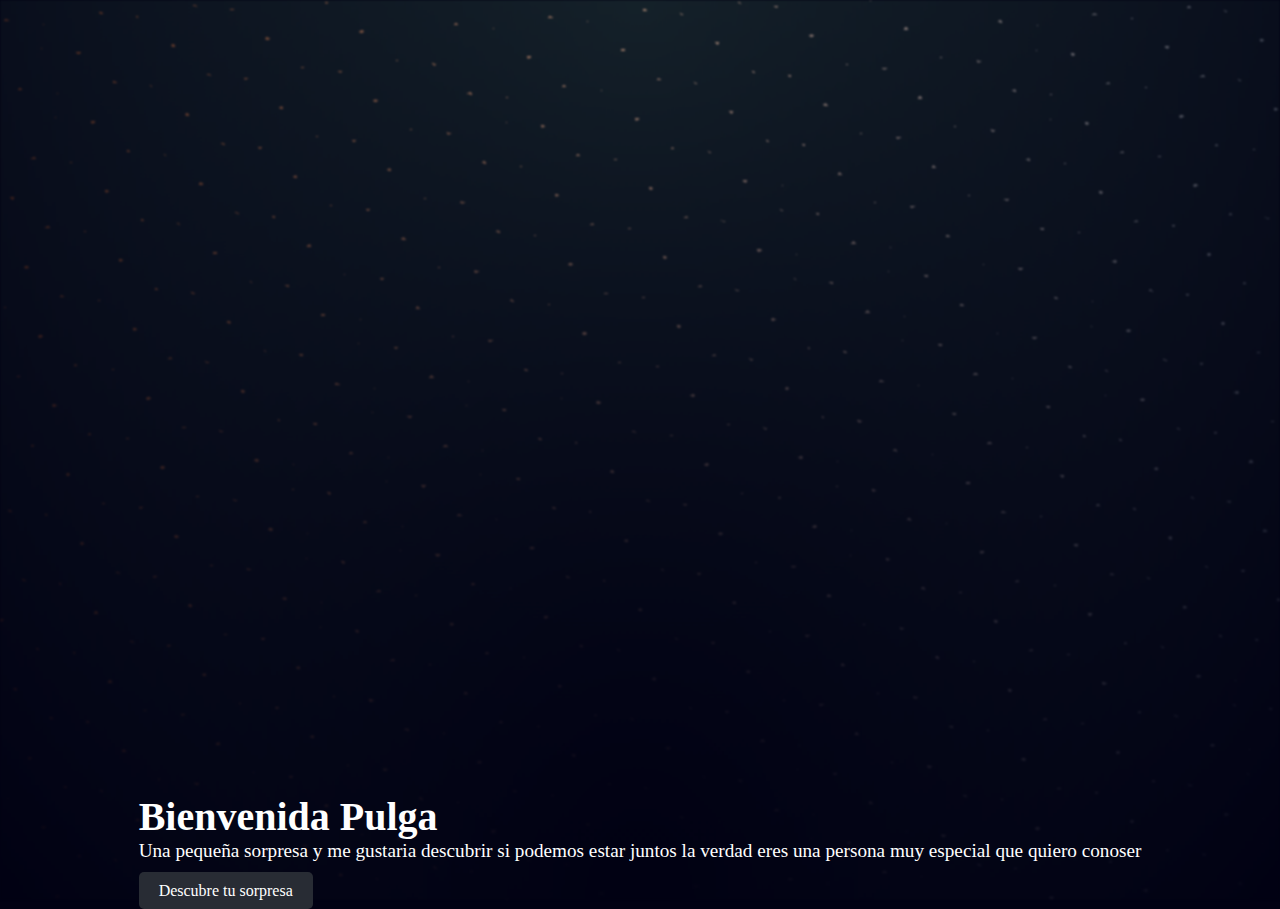
==== commit 9d15d812: "index.html" ====
--- a/index.html
+++ b/index.html
@@ -15,8 +15,8 @@
     <body class="container">
         <div class="night"></div>
         <div class="content">
-            <h1>Bienvenida Pitufa</h1>
-            <p>Esto es por todo lo que hemos hablado y el significado <br> que le hemos dado a este día. Quería darte esta pequeña sorpresa.</p>
+            <h1>Bienvenida Pulga</h1>
+            <p>Una pequeña sorpresa y me gustaria descubrir si podemos estar juntos la verdad eres una persona muy especial que quiero conoser</p>
             <a href="sorpresa.html" class="cta-button">Descubre tu sorpresa</a>
 
           
@@ -179,4 +179,4 @@
 
 </body>
 
-</html>+</html>
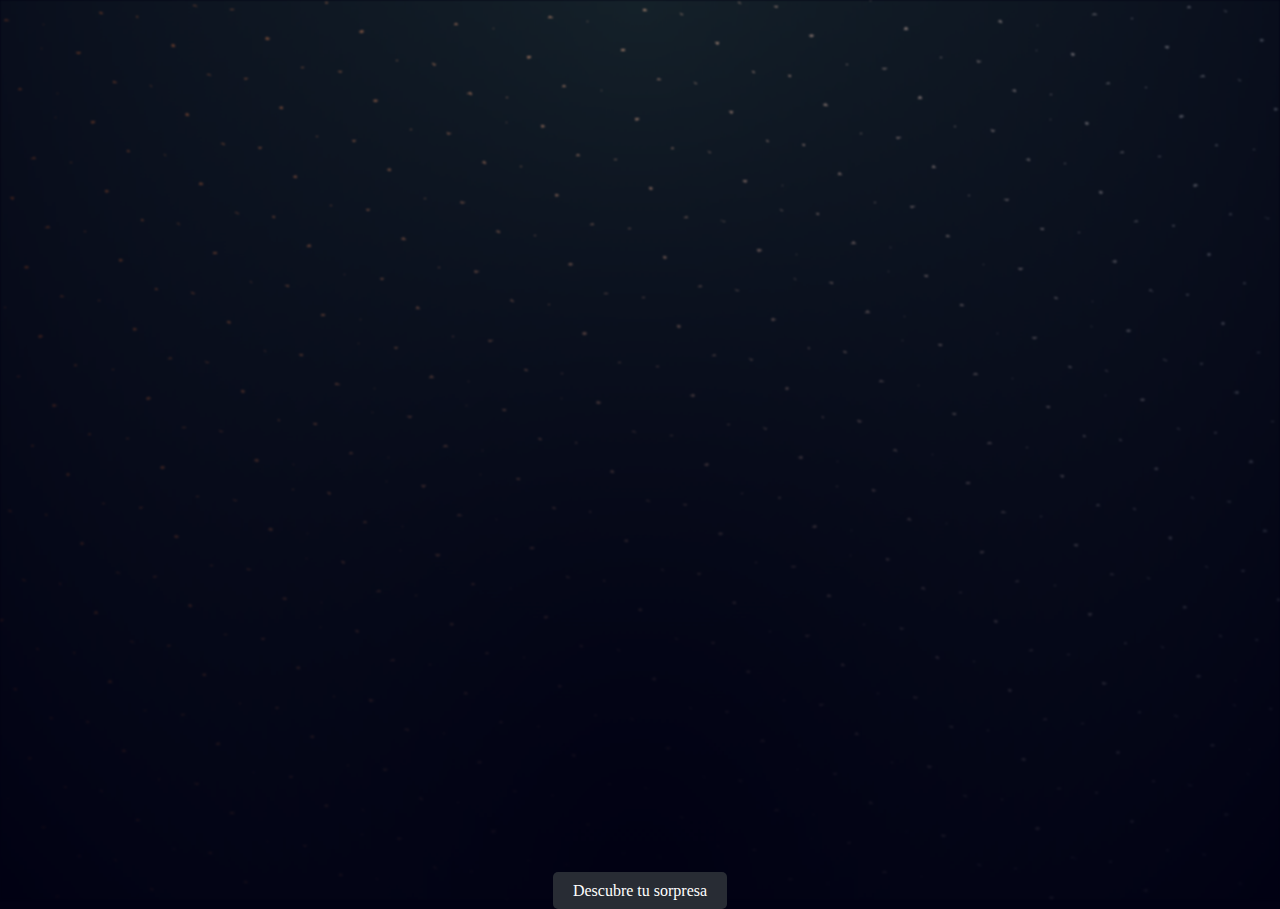
==== commit cd5ca01e: "Update index.html" ====
--- a/index.html
+++ b/index.html
@@ -15,9 +15,7 @@
     <body class="container">
         <div class="night"></div>
         <div class="content">
-            <h1>Bienvenida Pulga</h1>
-            <p>Una pequeña sorpresa y me gustaria descubrir si podemos estar juntos la verdad eres una persona muy especial que quiero conoser</p>
-            <a href="sorpresa.html" class="cta-button">Descubre tu sorpresa</a>
+           <a href="sorpresa.html" class="cta-button">Descubre tu sorpresa</a>
 
           
         </div>
